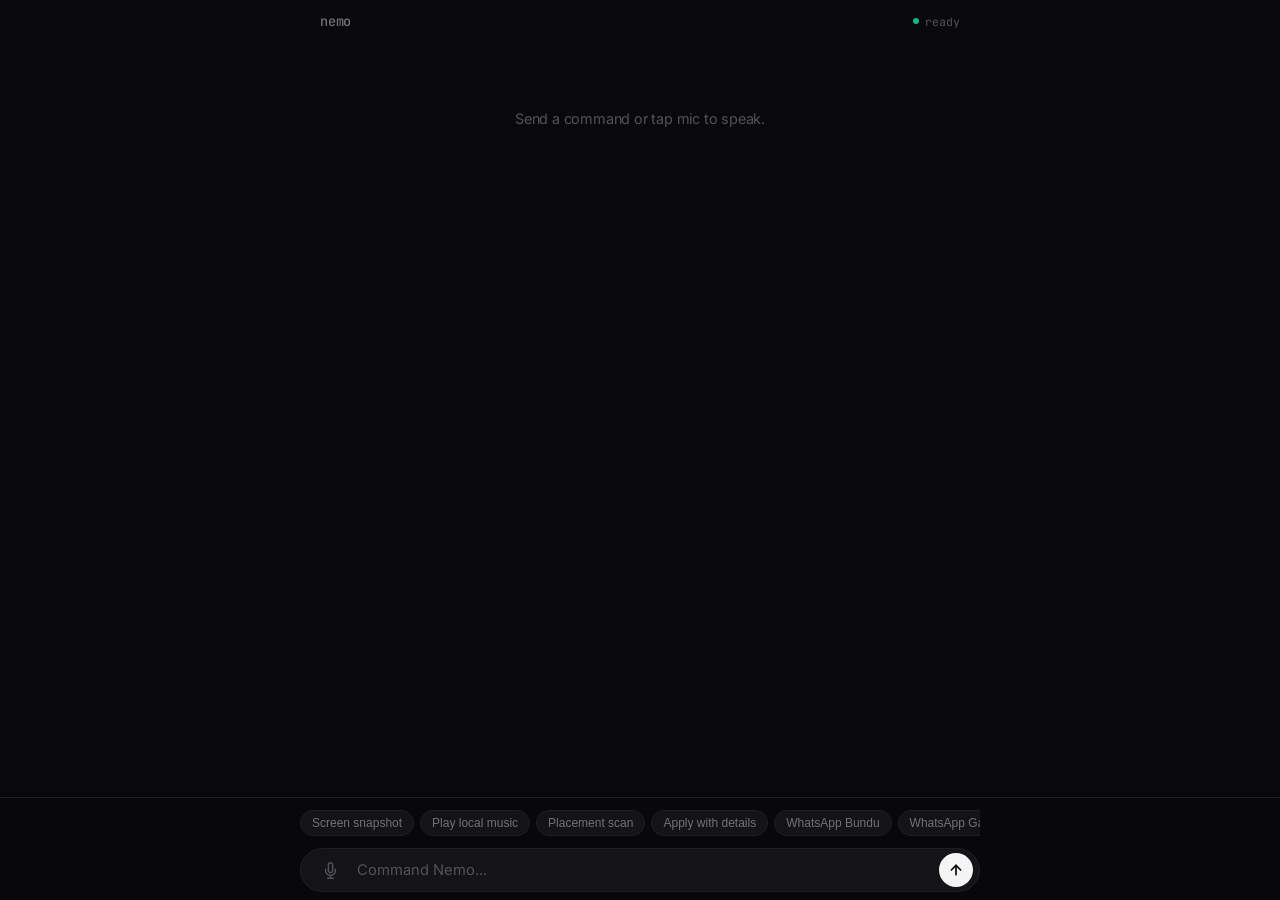
==== dist_mobile/index.html @ ace6cbc8 "feat(remote): deploy mobile portal to Netlify with PWA support" ====
<!DOCTYPE html>
<html lang="en">
<head>
  <meta charset="UTF-8">
  <meta name="viewport" content="width=device-width, initial-scale=1.0, maximum-scale=1.0, user-scalable=no, viewport-fit=cover">
  <title>Nemo Remote</title>
  <meta name="description" content="Nemo Mobile Remote Controller">
  <meta name="theme-color" content="#09090b">
  <meta name="apple-mobile-web-app-capable" content="yes">
  <meta name="apple-mobile-web-app-status-bar-style" content="black-translucent">
  <meta name="apple-mobile-web-app-title" content="Nemo">
  <link rel="icon" type="image/svg+xml" href="data:image/svg+xml,%3Csvg xmlns='http://www.w3.org/2000/svg' viewBox='0 0 100 100'%3E%3Ccircle cx='50' cy='50' r='50' fill='%2309090b'/%3E%3Ccircle cx='50' cy='50' r='18' fill='%2338bdf8'/%3E%3Ccircle cx='50' cy='50' r='34' fill='none' stroke='%2338bdf8' stroke-width='4' opacity='0.4'/%3E%3C/svg%3E">
  <link rel="apple-touch-icon" href="data:image/svg+xml,%3Csvg xmlns='http://www.w3.org/2000/svg' viewBox='0 0 100 100'%3E%3Ccircle cx='50' cy='50' r='50' fill='%2309090b'/%3E%3Ccircle cx='50' cy='50' r='18' fill='%2338bdf8'/%3E%3Ccircle cx='50' cy='50' r='34' fill='none' stroke='%2338bdf8' stroke-width='4' opacity='0.4'/%3E%3C/svg%3E">
  <link rel="manifest" href="manifest.json">
  <link rel="preconnect" href="https://fonts.googleapis.com">
  <link rel="preconnect" href="https://fonts.gstatic.com" crossorigin>
  <link href="https://fonts.googleapis.com/css2?family=Inter:wght@400;500;600&family=JetBrains+Mono:wght@400;500&display=swap" rel="stylesheet">
  <style>
    :root {
      --bg: #09090b;
      --card-bg: #111114;
      --card-hover: #15151a;
      --border: #1f1f23;
      --border-focus: #3f3f46;
      --text: #f4f4f5;
      --text-muted: #71717a;
      --text-dim: #52525b;
      --accent: #38bdf8;
      --success: #10b981;
      --danger: #ef4444;
      --warning: #f59e0b;
      --radius: 12px;
    }

    * {
      box-sizing: border-box;
      margin: 0;
      padding: 0;
      -webkit-tap-highlight-color: transparent;
    }

    body {
      font-family: 'Inter', -apple-system, BlinkMacSystemFont, sans-serif;
      background: var(--bg);
      color: var(--text);
      min-height: 100vh;
      min-height: -webkit-fill-available;
      display: flex;
      flex-direction: column;
      overflow-x: hidden;
      -webkit-font-smoothing: antialiased;
    }

    /* Minimal status line instead of heavy topbar */
    .status-bar {
      padding: calc(env(safe-area-inset-top, 16px) + 12px) 20px 8px 20px;
      display: flex;
      align-items: center;
      justify-content: space-between;
      max-width: 680px;
      margin: 0 auto;
      width: 100%;
    }

    .brand-mark {
      font-family: 'JetBrains Mono', monospace;
      font-size: 0.85rem;
      font-weight: 500;
      letter-spacing: -0.2px;
      color: var(--text-muted);
      display: flex;
      align-items: center;
      gap: 8px;
    }

    .status-indicator {
      display: flex;
      align-items: center;
      gap: 6px;
      font-size: 0.72rem;
      font-family: 'JetBrains Mono', monospace;
      color: var(--text-dim);
    }

    .status-dot {
      width: 6px;
      height: 6px;
      border-radius: 50%;
      background: var(--success);
      transition: background 0.2s ease;
    }

    .status-dot.working {
      background: var(--accent);
      animation: pulse 1.5s infinite;
    }

    @keyframes pulse {
      0%, 100% { opacity: 1; transform: scale(1); }
      50% { opacity: 0.4; transform: scale(0.85); }
    }

    /* Main conversation container */
    main {
      flex: 1;
      padding: 12px 16px 140px 16px;
      max-width: 680px;
      margin: 0 auto;
      width: 100%;
      display: flex;
      flex-direction: column;
      gap: 16px;
    }

    .empty-state {
      text-align: center;
      margin: auto 0;
      padding: 60px 20px;
      color: var(--text-dim);
      font-size: 0.9rem;
      font-weight: 400;
      letter-spacing: -0.2px;
    }

    .task-feed {
      display: flex;
      flex-direction: column;
      gap: 14px;
    }

    .card {
      background: var(--card-bg);
      border: 1px solid var(--border);
      border-radius: var(--radius);
      padding: 14px 16px;
      display: flex;
      flex-direction: column;
      gap: 10px;
      transition: border-color 0.15s ease;
    }

    .card.running {
      border-color: rgba(56, 189, 248, 0.4);
    }

    .card-top {
      display: flex;
      justify-content: space-between;
      align-items: baseline;
      gap: 12px;
    }

    .prompt-text {
      font-size: 0.92rem;
      font-weight: 500;
      color: var(--text);
      line-height: 1.4;
      letter-spacing: -0.2px;
    }

    .time-badge {
      font-family: 'JetBrains Mono', monospace;
      font-size: 0.7rem;
      color: var(--text-dim);
      white-space: nowrap;
    }

    .result-box {
      font-size: 0.86rem;
      line-height: 1.55;
      color: #d4d4d8;
      background: #000000;
      border: 1px solid #18181b;
      border-radius: 8px;
      padding: 12px 14px;
      white-space: pre-wrap;
      word-break: break-word;
      position: relative;
    }

    .result-box.running {
      color: var(--accent);
      background: rgba(56, 189, 248, 0.04);
      border-color: rgba(56, 189, 248, 0.15);
      font-size: 0.82rem;
      display: flex;
      align-items: center;
      gap: 8px;
    }

    .result-box.pending {
      color: var(--warning);
      background: rgba(245, 158, 11, 0.04);
      border-color: rgba(245, 158, 11, 0.15);
      font-size: 0.82rem;
    }

    .result-box.failed {
      color: var(--danger);
      background: rgba(239, 68, 68, 0.04);
      border-color: rgba(239, 68, 68, 0.15);
      font-size: 0.82rem;
    }

    .copy-btn {
      position: absolute;
      top: 8px;
      right: 8px;
      background: #18181b;
      border: 1px solid #27272a;
      color: var(--text-dim);
      border-radius: 6px;
      padding: 4px 8px;
      font-size: 0.68rem;
      font-family: 'JetBrains Mono', monospace;
      cursor: pointer;
      opacity: 0.6;
      transition: all 0.15s ease;
      z-index: 5;
    }

    .copy-btn:hover, .copy-btn:active {
      opacity: 1;
      color: var(--text);
      background: #27272a;
    }

    /* Screen snapshot preview card */
    .snapshot-wrap {
      position: relative;
      border-radius: 8px;
      overflow: hidden;
      cursor: pointer;
      margin-bottom: 8px;
      border: 1px solid var(--border);
      background: #000000;
    }

    .snapshot-preview {
      width: 100%;
      height: auto;
      max-height: 280px;
      object-fit: cover;
      display: block;
      transition: transform 0.2s ease;
    }

    .snapshot-wrap:hover .snapshot-preview {
      transform: scale(1.01);
    }

    .snapshot-overlay {
      position: absolute;
      bottom: 0;
      left: 0;
      right: 0;
      padding: 6px 10px;
      font-size: 0.7rem;
      font-family: 'JetBrains Mono', monospace;
      color: #e4e4e7;
      background: linear-gradient(180deg, transparent 0%, rgba(0,0,0,0.85) 100%);
    }

    /* Lightbox Modal */
    .lightbox-modal {
      position: fixed;
      top: 0;
      left: 0;
      right: 0;
      bottom: 0;
      background: rgba(0, 0, 0, 0.95);
      z-index: 9999;
      display: none;
      align-items: center;
      justify-content: center;
      padding: 16px;
      cursor: zoom-out;
    }

    .lightbox-modal.active {
      display: flex;
    }

    .lightbox-img {
      max-width: 100%;
      max-height: 90vh;
      object-fit: contain;
      border-radius: 8px;
      box-shadow: 0 10px 40px rgba(0, 0, 0, 0.9);
    }

    .lightbox-close {
      position: absolute;
      top: 20px;
      right: 20px;
      background: #18181b;
      border: 1px solid #27272a;
      color: #fff;
      border-radius: 50%;
      width: 36px;
      height: 36px;
      display: flex;
      align-items: center;
      justify-content: center;
      cursor: pointer;
      font-size: 1rem;
    }

    /* Fixed bottom container */
    .bottom-area {
      position: fixed;
      bottom: 0;
      left: 0;
      right: 0;
      padding: 10px 16px calc(env(safe-area-inset-bottom, 16px) + 8px) 16px;
      background: rgba(9, 9, 11, 0.85);
      backdrop-filter: blur(20px);
      -webkit-backdrop-filter: blur(20px);
      border-top: 1px solid var(--border);
      z-index: 100;
      display: flex;
      flex-direction: column;
      align-items: center;
      gap: 10px;
    }

    .chips-bar {
      max-width: 680px;
      width: 100%;
      display: flex;
      gap: 6px;
      overflow-x: auto;
      scrollbar-width: none;
      -webkit-overflow-scrolling: touch;
      padding: 2px 0;
    }

    .chips-bar::-webkit-scrollbar {
      display: none;
    }

    .chip {
      background: #141417;
      border: 1px solid var(--border);
      color: var(--text-muted);
      padding: 5px 11px;
      border-radius: 20px;
      font-size: 0.75rem;
      font-weight: 500;
      cursor: pointer;
      white-space: nowrap;
      transition: all 0.15s ease;
    }

    .chip:hover, .chip:active {
      background: #1e1e24;
      border-color: var(--border-focus);
      color: var(--text);
    }

    .input-pill {
      max-width: 680px;
      width: 100%;
      display: flex;
      align-items: center;
      gap: 6px;
      background: #141417;
      border: 1px solid var(--border);
      border-radius: 28px;
      padding: 4px 6px 4px 12px;
      transition: border-color 0.15s ease;
    }

    .input-pill:focus-within {
      border-color: var(--border-focus);
    }

    .main-input {
      flex: 1;
      background: transparent;
      border: none;
      outline: none;
      color: var(--text);
      font-size: 0.92rem;
      font-family: inherit;
      padding: 8px 4px;
    }

    .main-input::placeholder {
      color: var(--text-dim);
    }

    .btn-icon {
      background: transparent;
      border: none;
      width: 34px;
      height: 34px;
      border-radius: 50%;
      display: flex;
      align-items: center;
      justify-content: center;
      cursor: pointer;
      color: var(--text-dim);
      transition: all 0.15s ease;
    }

    .btn-icon:hover, .btn-icon:active {
      color: var(--text);
      background: rgba(255, 255, 255, 0.06);
    }

    .btn-mic.recording {
      color: var(--danger);
      background: rgba(239, 68, 68, 0.12);
      animation: pulse 1s infinite;
    }

    .btn-send {
      background: var(--text);
      color: var(--bg);
    }

    .btn-send:hover, .btn-send:active {
      background: #ffffff;
      color: #000000;
    }
  </style>
</head>
<body>

  <!-- Minimal status header -->
  <div class="status-bar">
    <div class="brand-mark">
      <span>nemo</span>
    </div>
    <div class="status-indicator">
      <span class="status-dot" id="statusDot"></span>
      <span id="statusLabel">ready</span>
    </div>
  </div>

  <!-- Messages stream -->
  <main>
    <div id="taskFeed" class="task-feed">
      <div class="empty-state">Send a command or tap mic to speak.</div>
    </div>
  </main>

  <!-- Fullscreen Lightbox Modal -->
  <div id="lightbox" class="lightbox-modal" onclick="closeLightbox()">
    <button class="lightbox-close" onclick="closeLightbox()">✕</button>
    <img id="lightboxImg" class="lightbox-img" src="" alt="Screen Snapshot" />
  </div>

  <!-- Bottom action pill -->
  <div class="bottom-area">
    <div class="chips-bar">
      <button class="chip" onclick="sendPrompt('send me a snapshot of the screen')">Screen snapshot</button>
      <button class="chip" onclick="sendPrompt('play some music from my music folder')">Play local music</button>
      <button class="chip" onclick="sendPrompt('can you check recent posts in my placement group and tell me if i need to apply to some')">Placement scan</button>
      <button class="chip" onclick="sendPrompt('go apply to those with my details and later inform me once it is done')">Apply with details</button>
      <button class="chip" onclick="sendPrompt('open WhatsApp and check Bund\'s chat')">WhatsApp Bundu</button>
      <button class="chip" onclick="sendPrompt('can you open goutams chat in whatsapp')">WhatsApp Gautam</button>
      <button class="chip" onclick="sendPrompt('what are you doing right now')">Status</button>
    </div>

    <div class="input-pill">
      <button class="btn-icon btn-mic" id="micBtn" onclick="toggleMic()" title="Voice Dictation">
        <svg width="17" height="17" viewBox="0 0 24 24" fill="none" stroke="currentColor" stroke-width="2" stroke-linecap="round" stroke-linejoin="round">
          <path d="M12 1a3 3 0 0 0-3 3v8a3 3 0 0 0 6 0V4a3 3 0 0 0-3-3z"></path>
          <path d="M19 10v2a7 7 0 0 1-14 0v-2"></path>
          <line x1="12" y1="19" x2="12" y2="23"></line>
          <line x1="8" y1="23" x2="16" y2="23"></line>
        </svg>
      </button>

      <input type="text" class="main-input" id="promptInput" placeholder="Command Nemo..." onkeypress="if(event.key === 'Enter') submitPrompt()">

      <button class="btn-icon btn-send" id="sendBtn" onclick="submitPrompt()" title="Send">
        <svg width="16" height="16" viewBox="0 0 24 24" fill="none" stroke="currentColor" stroke-width="2.5" stroke-linecap="round" stroke-linejoin="round">
          <line x1="12" y1="19" x2="12" y2="5"></line>
          <polyline points="5 12 12 5 19 12"></polyline>
        </svg>
      </button>
    </div>
  </div>

  <script>
    const SUPABASE_URL = "https://jdrcwujxrtxcyahigbmi.supabase.co";
    const SUPABASE_KEY = "eyJhbGciOiJIUzI1NiIsInR5cCI6IkpXVCJ9.eyJpc3MiOiJzdXBhYmFzZSIsInJlZiI6ImpkcmN3dWp4cnR4Y3lhaGlnYm1pIiwicm9sZSI6ImFub24iLCJpYXQiOjE3ODUyNjIxODAsImV4cCI6MjEwMDgzODE4MH0.siuTaRqaXE0zeZtGj-C3CcVfqa_kpSqcVYVaed6Ttss";

    const headers = {
      "apikey": SUPABASE_KEY,
      "Authorization": "Bearer " + SUPABASE_KEY,
      "Content-Type": "application/json",
      "Prefer": "return=representation"
    };

    let recognition = null;
    let isRecording = false;

    if ('webkitSpeechRecognition' in window || 'SpeechRecognition' in window) {
      const SpeechRec = window.SpeechRecognition || window.webkitSpeechRecognition;
      recognition = new SpeechRec();
      recognition.continuous = false;
      recognition.interimResults = true;
      recognition.lang = 'en-US';

      recognition.onstart = () => {
        isRecording = true;
        document.getElementById('micBtn').classList.add('recording');
      };

      recognition.onresult = (e) => {
        const transcript = Array.from(e.results).map(r => r[0].transcript).join('');
        document.getElementById('promptInput').value = transcript;
      };

      recognition.onerror = () => {
        isRecording = false;
        document.getElementById('micBtn').classList.remove('recording');
      };

      recognition.onend = () => {
        isRecording = false;
        document.getElementById('micBtn').classList.remove('recording');
      };
    }

    function toggleMic() {
      if (!recognition) {
        alert("Microphone dictation is not supported on this browser.");
        return;
      }
      if (isRecording) {
        recognition.stop();
      } else {
        document.getElementById('promptInput').value = '';
        recognition.start();
      }
    }

    function openLightbox(src) {
      const modal = document.getElementById('lightbox');
      const img = document.getElementById('lightboxImg');
      img.src = src;
      modal.classList.add('active');
    }

    function closeLightbox() {
      const modal = document.getElementById('lightbox');
      modal.classList.remove('active');
    }

    async function sendPrompt(text) {
      if (!text || !text.trim()) return;
      const prompt = text.trim();
      document.getElementById('promptInput').value = '';

      updateStatusUI('working', 'sending...');

      try {
        const res = await fetch(`${SUPABASE_URL}/rest/v1/nemo_remote_tasks`, {
          method: 'POST',
          headers: headers,
          body: JSON.stringify({
            prompt: prompt,
            status: 'pending',
            device: /iPhone|iPad|Android/i.test(navigator.userAgent) ? 'phone' : 'mobile'
          })
        });
        if (res.ok) {
          loadTasks();
        }
      } catch (err) {
        console.error("Submit error:", err);
      }
    }

    function submitPrompt() {
      const val = document.getElementById('promptInput').value;
      sendPrompt(val);
    }

    function copyResult(btn, text) {
      navigator.clipboard.writeText(text);
      const original = btn.innerText;
      btn.innerText = "copied";
      setTimeout(() => { btn.innerText = original; }, 1500);
    }

    async function loadTasks() {
      try {
        const res = await fetch(`${SUPABASE_URL}/rest/v1/nemo_remote_tasks?select=*&order=created_at.desc&limit=15`, {
          headers: {
            "apikey": SUPABASE_KEY,
            "Authorization": "Bearer " + SUPABASE_KEY
          }
        });
        if (!res.ok) return;
        const tasks = await res.json();
        renderTasks(tasks);
      } catch (err) {
        console.debug("Poll error:", err);
      }
    }

    function updateStatusUI(state, text) {
      const dot = document.getElementById('statusDot');
      const label = document.getElementById('statusLabel');
      if (state === 'working') {
        dot.className = 'status-dot working';
        label.innerText = text || 'executing';
      } else {
        dot.className = 'status-dot';
        label.innerText = text || 'ready';
      }
    }

    function renderTasks(tasks) {
      const feed = document.getElementById('taskFeed');
      if (!tasks || tasks.length === 0) {
        feed.innerHTML = '<div class="empty-state">Send a command or tap mic to speak.</div>';
        updateStatusUI('ready', 'ready');
        return;
      }

      const hasActive = tasks.some(t => t.status === 'running' || t.status === 'pending');
      if (hasActive) {
        updateStatusUI('working', 'pc executing');
      } else {
        updateStatusUI('ready', 'connected');
      }

      feed.innerHTML = tasks.map(t => {
        const timeStr = new Date(t.created_at).toLocaleTimeString([], { hour: '2-digit', minute: '2-digit' });
        const cardClass = `card ${t.status || ''}`;

        let output = '';
        if (t.result) {
          let textPortion = t.result;
          let imageHtml = '';

          // Find embedded image URI (100% resilient against newlines and formatting)
          const dataUriIdx = t.result.indexOf('data:image/');
          if (dataUriIdx !== -1) {
            let endIdx = t.result.indexOf(')', dataUriIdx);
            if (endIdx === -1) endIdx = t.result.length;
            const rawUri = t.result.substring(dataUriIdx, endIdx);
            const cleanDataUri = rawUri.replace(/[\s"'\\]+/g, '');

            textPortion = t.result.replace(/!\[[\s\S]*?\]\([\s\S]*?\)/g, '')
                                  .replace(rawUri, '')
                                  .trim();

            imageHtml = `
              <div class="snapshot-wrap" onclick="openLightbox('${cleanDataUri}')">
                <img src="${cleanDataUri}" class="snapshot-preview" alt="PC Screen Snapshot" loading="lazy" />
                <div class="snapshot-overlay">Tap to enlarge • Live Windows Screen</div>
              </div>
            `;
          }

          const rawEscaped = escapeHtml(textPortion);
          output = `
            <div class="result-box">
              <button class="copy-btn" onclick="copyResult(this, decodeURIComponent('${encodeURIComponent(t.result)}'))">copy</button>
              ${imageHtml}
              ${rawEscaped ? `<div>${rawEscaped}</div>` : ''}
            </div>
          `;
        } else if (t.error) {
          output = `<div class="result-box failed">${escapeHtml(t.error)}</div>`;
        } else if (t.status === 'running') {
          output = `<div class="result-box running"><span>●</span> Running on Windows PC...</div>`;
        } else if (t.status === 'pending') {
          output = `<div class="result-box pending">Queued — waiting for PC listener...</div>`;
        }

        return `
          <div class="${cardClass}">
            <div class="card-top">
              <div class="prompt-text">${escapeHtml(t.prompt)}</div>
              <div class="time-badge">${timeStr}</div>
            </div>
            ${output}
          </div>
        `;
      }).join('');
    }

    function escapeHtml(text) {
      if (!text) return '';
      return text
        .replace(/&/g, "&amp;")
        .replace(/</g, "&lt;")
        .replace(/>/g, "&gt;")
        .replace(/"/g, "&quot;")
        .replace(/'/g, "&#039;");
    }

    // Initialize
    loadTasks();
    setInterval(loadTasks, 2000);
  </script>
</body>
</html>
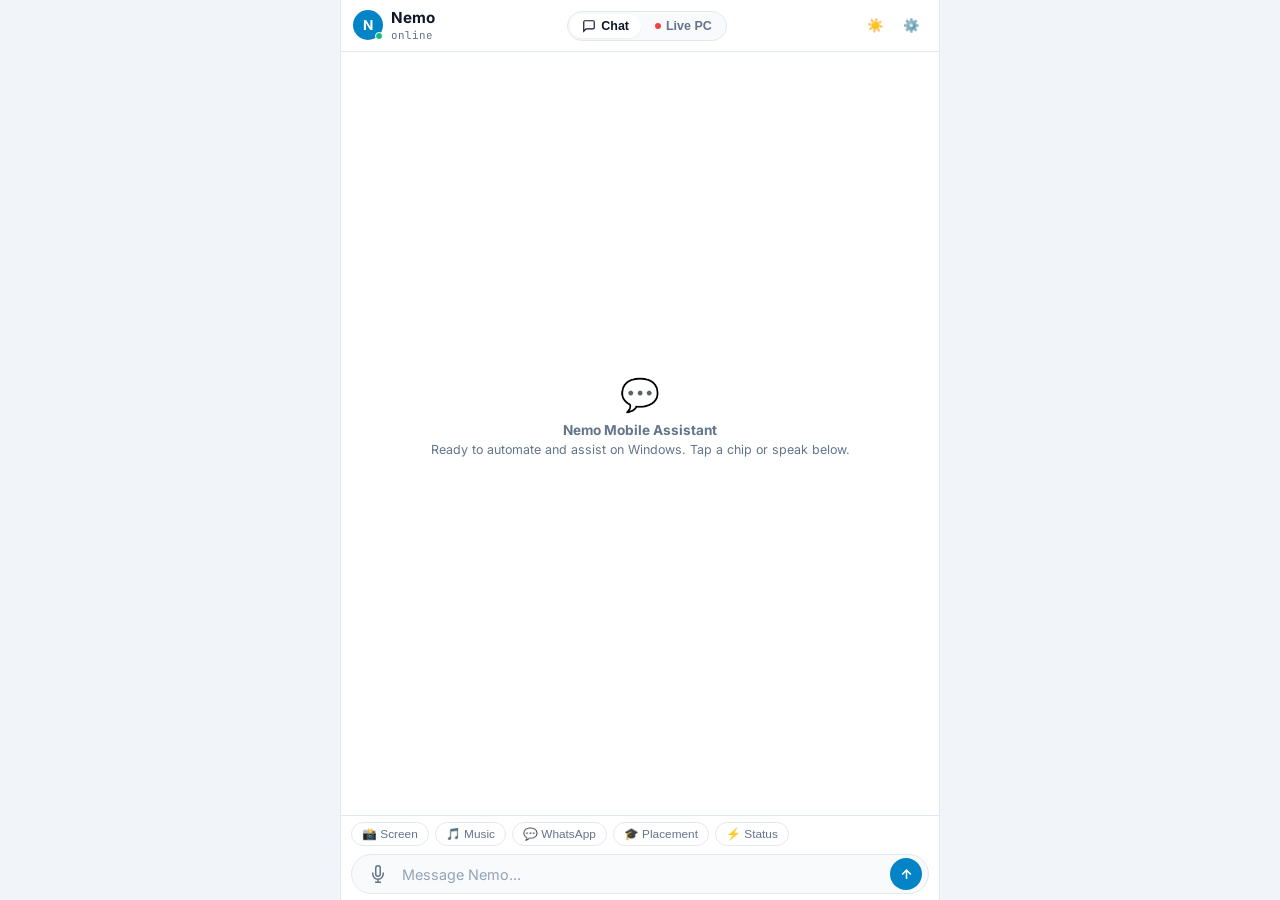
==== commit 2e885a7e: "feat(remote): add realtime 720p screen share (WebRTC & WebSocket), light theme & compact chat app UI" ====
--- a/dist_mobile/index.html
+++ b/dist_mobile/index.html
@@ -1,35 +1,77 @@
 <!DOCTYPE html>
-<html lang="en">
+<html lang="en" data-theme="light">
 <head>
   <meta charset="UTF-8">
   <meta name="viewport" content="width=device-width, initial-scale=1.0, maximum-scale=1.0, user-scalable=no, viewport-fit=cover">
   <title>Nemo Remote</title>
-  <meta name="description" content="Nemo Mobile Remote Controller">
-  <meta name="theme-color" content="#09090b">
+  <meta name="description" content="Nemo Mobile Remote Controller & Realtime Screen Stream">
+  <meta name="theme-color" content="#ffffff">
   <meta name="apple-mobile-web-app-capable" content="yes">
-  <meta name="apple-mobile-web-app-status-bar-style" content="black-translucent">
+  <meta name="apple-mobile-web-app-status-bar-style" content="default">
   <meta name="apple-mobile-web-app-title" content="Nemo">
-  <link rel="icon" type="image/svg+xml" href="data:image/svg+xml,%3Csvg xmlns='http://www.w3.org/2000/svg' viewBox='0 0 100 100'%3E%3Ccircle cx='50' cy='50' r='50' fill='%2309090b'/%3E%3Ccircle cx='50' cy='50' r='18' fill='%2338bdf8'/%3E%3Ccircle cx='50' cy='50' r='34' fill='none' stroke='%2338bdf8' stroke-width='4' opacity='0.4'/%3E%3C/svg%3E">
-  <link rel="apple-touch-icon" href="data:image/svg+xml,%3Csvg xmlns='http://www.w3.org/2000/svg' viewBox='0 0 100 100'%3E%3Ccircle cx='50' cy='50' r='50' fill='%2309090b'/%3E%3Ccircle cx='50' cy='50' r='18' fill='%2338bdf8'/%3E%3Ccircle cx='50' cy='50' r='34' fill='none' stroke='%2338bdf8' stroke-width='4' opacity='0.4'/%3E%3C/svg%3E">
+  <link rel="icon" type="image/svg+xml" href="data:image/svg+xml,%3Csvg xmlns='http://www.w3.org/2000/svg' viewBox='0 0 100 100'%3E%3Ccircle cx='50' cy='50' r='50' fill='%230284c7'/%3E%3Ccircle cx='50' cy='50' r='20' fill='%23ffffff'/%3E%3C/svg%3E">
+  <link rel="apple-touch-icon" href="data:image/svg+xml,%3Csvg xmlns='http://www.w3.org/2000/svg' viewBox='0 0 100 100'%3E%3Ccircle cx='50' cy='50' r='50' fill='%230284c7'/%3E%3Ccircle cx='50' cy='50' r='20' fill='%23ffffff'/%3E%3C/svg%3E">
   <link rel="manifest" href="manifest.json">
   <link rel="preconnect" href="https://fonts.googleapis.com">
   <link rel="preconnect" href="https://fonts.gstatic.com" crossorigin>
-  <link href="https://fonts.googleapis.com/css2?family=Inter:wght@400;500;600&family=JetBrains+Mono:wght@400;500&display=swap" rel="stylesheet">
+  <link href="https://fonts.googleapis.com/css2?family=Inter:wght@400;500;600;700&family=JetBrains+Mono:wght@400;500;600&display=swap" rel="stylesheet">
   <style>
+    /* Light Theme (Default) */
     :root {
-      --bg: #09090b;
-      --card-bg: #111114;
-      --card-hover: #15151a;
-      --border: #1f1f23;
-      --border-focus: #3f3f46;
-      --text: #f4f4f5;
-      --text-muted: #71717a;
-      --text-dim: #52525b;
-      --accent: #38bdf8;
+      --bg-page: #f1f5f9;
+      --bg-app: #ffffff;
+      --bg-header: rgba(255, 255, 255, 0.94);
+      --bg-card: #ffffff;
+      --bg-bubble-user: #0284c7;
+      --text-bubble-user: #ffffff;
+      --bg-bubble-ai: #ffffff;
+      --text-bubble-ai: #0f172a;
+      --border: #e2e8f0;
+      --border-focus: #0284c7;
+      --text-main: #0f172a;
+      --text-muted: #64748b;
+      --text-dim: #94a3b8;
+      --accent: #0284c7;
+      --accent-soft: #e0f2fe;
+      --accent-hover: #0369a1;
       --success: #10b981;
       --danger: #ef4444;
       --warning: #f59e0b;
-      --radius: 12px;
+      --shadow-sm: 0 1px 2px rgba(0, 0, 0, 0.05);
+      --shadow-md: 0 4px 6px -1px rgba(0, 0, 0, 0.07);
+      --bottom-bar-bg: rgba(255, 255, 255, 0.94);
+      --input-bg: #f8fafc;
+      --chip-bg: #ffffff;
+      --chip-border: #e2e8f0;
+    }
+
+    /* Dark Theme */
+    [data-theme="dark"] {
+      --bg-page: #09090b;
+      --bg-app: #111114;
+      --bg-header: rgba(17, 17, 20, 0.92);
+      --bg-card: #18181b;
+      --bg-bubble-user: #0284c7;
+      --text-bubble-user: #ffffff;
+      --bg-bubble-ai: #18181b;
+      --text-bubble-ai: #f4f4f5;
+      --border: #27272a;
+      --border-focus: #38bdf8;
+      --text-main: #f4f4f5;
+      --text-muted: #a1a1aa;
+      --text-dim: #71717a;
+      --accent: #38bdf8;
+      --accent-soft: rgba(56, 189, 248, 0.12);
+      --accent-hover: #0284c7;
+      --success: #10b981;
+      --danger: #ef4444;
+      --warning: #f59e0b;
+      --shadow-sm: 0 1px 2px rgba(0, 0, 0, 0.2);
+      --shadow-md: 0 4px 6px -1px rgba(0, 0, 0, 0.3);
+      --bottom-bar-bg: rgba(17, 17, 20, 0.92);
+      --input-bg: #18181b;
+      --chip-bg: #18181b;
+      --chip-border: #27272a;
     }
 
     * {
@@ -39,226 +81,648 @@
       -webkit-tap-highlight-color: transparent;
     }
 
-    body {
-      font-family: 'Inter', -apple-system, BlinkMacSystemFont, sans-serif;
-      background: var(--bg);
-      color: var(--text);
-      min-height: 100vh;
-      min-height: -webkit-fill-available;
+    html, body {
+      height: 100%;
+      background-color: var(--bg-page);
+      color: var(--text-main);
+      font-family: 'Inter', -apple-system, BlinkMacSystemFont, 'Segoe UI', Roboto, sans-serif;
+      overflow: hidden;
+      -webkit-font-smoothing: antialiased;
+    }
+
+    /* App Shell Container */
+    #appContainer {
       display: flex;
       flex-direction: column;
-      overflow-x: hidden;
-      -webkit-font-smoothing: antialiased;
-    }
-
-    /* Minimal status line instead of heavy topbar */
-    .status-bar {
-      padding: calc(env(safe-area-inset-top, 16px) + 12px) 20px 8px 20px;
+      height: 100%;
+      max-width: 600px;
+      margin: 0 auto;
+      background: var(--bg-app);
+      position: relative;
+      border-left: 1px solid var(--border);
+      border-right: 1px solid var(--border);
+    }
+
+    @media (max-width: 640px) {
+      #appContainer {
+        border-left: none;
+        border-right: none;
+      }
+    }
+
+    /* Standard Compact Topbar */
+    header {
+      flex-shrink: 0;
+      height: 52px;
+      padding: 0 12px;
+      padding-top: env(safe-area-inset-top, 0px);
+      background: var(--bg-header);
+      backdrop-filter: blur(12px);
+      -webkit-backdrop-filter: blur(12px);
+      border-bottom: 1px solid var(--border);
       display: flex;
       align-items: center;
       justify-content: space-between;
-      max-width: 680px;
-      margin: 0 auto;
-      width: 100%;
-    }
-
-    .brand-mark {
+      z-index: 50;
+    }
+
+    .brand-section {
+      display: flex;
+      align-items: center;
+      gap: 8px;
+    }
+
+    .avatar-badge {
+      width: 30px;
+      height: 30px;
+      border-radius: 50%;
+      background: var(--accent);
+      color: #fff;
+      display: flex;
+      align-items: center;
+      justify-content: center;
+      font-weight: 700;
+      font-size: 0.85rem;
+      letter-spacing: -0.5px;
+      position: relative;
+    }
+
+    .status-badge-dot {
+      position: absolute;
+      bottom: 0px;
+      right: 0px;
+      width: 8px;
+      height: 8px;
+      border-radius: 50%;
+      background: var(--success);
+      border: 1.5px solid #fff;
+    }
+
+    .status-badge-dot.pulse {
+      animation: statusPulse 1.6s infinite;
+    }
+
+    @keyframes statusPulse {
+      0%, 100% { transform: scale(1); opacity: 1; }
+      50% { transform: scale(1.3); opacity: 0.6; }
+    }
+
+    .brand-title {
+      font-size: 0.95rem;
+      font-weight: 700;
+      color: var(--text-main);
+      line-height: 1.2;
+    }
+
+    .brand-sub {
+      font-size: 0.68rem;
+      color: var(--text-muted);
       font-family: 'JetBrains Mono', monospace;
-      font-size: 0.85rem;
-      font-weight: 500;
-      letter-spacing: -0.2px;
+    }
+
+    /* Center Mode Switcher Tabs */
+    .mode-switcher {
+      display: flex;
+      background: var(--input-bg);
+      border: 1px solid var(--border);
+      border-radius: 20px;
+      padding: 2px;
+      gap: 2px;
+    }
+
+    .mode-tab {
+      padding: 5px 12px;
+      border-radius: 16px;
+      font-size: 0.78rem;
+      font-weight: 600;
       color: var(--text-muted);
-      display: flex;
-      align-items: center;
-      gap: 8px;
-    }
-
-    .status-indicator {
-      display: flex;
-      align-items: center;
-      gap: 6px;
-      font-size: 0.72rem;
-      font-family: 'JetBrains Mono', monospace;
-      color: var(--text-dim);
-    }
-
-    .status-dot {
+      cursor: pointer;
+      border: none;
+      background: transparent;
+      transition: all 0.15s ease;
+      display: flex;
+      align-items: center;
+      gap: 5px;
+    }
+
+    .mode-tab.active {
+      background: var(--bg-card);
+      color: var(--text-main);
+      box-shadow: var(--shadow-sm);
+    }
+
+    .live-dot-mini {
       width: 6px;
       height: 6px;
       border-radius: 50%;
-      background: var(--success);
-      transition: background 0.2s ease;
-    }
-
-    .status-dot.working {
-      background: var(--accent);
-      animation: pulse 1.5s infinite;
-    }
-
-    @keyframes pulse {
-      0%, 100% { opacity: 1; transform: scale(1); }
-      50% { opacity: 0.4; transform: scale(0.85); }
-    }
-
-    /* Main conversation container */
-    main {
+      background: var(--danger);
+      animation: statusPulse 1.2s infinite;
+    }
+
+    /* Right Header Actions */
+    .header-actions {
+      display: flex;
+      align-items: center;
+      gap: 4px;
+    }
+
+    .btn-header {
+      width: 32px;
+      height: 32px;
+      border-radius: 50%;
+      background: transparent;
+      border: none;
+      color: var(--text-muted);
+      cursor: pointer;
+      display: flex;
+      align-items: center;
+      justify-content: center;
+      transition: all 0.15s;
+    }
+
+    .btn-header:hover {
+      background: var(--input-bg);
+      color: var(--text-main);
+    }
+
+    /* Content Area: Chat Mode vs Stream Mode */
+    .view-panel {
       flex: 1;
-      padding: 12px 16px 140px 16px;
-      max-width: 680px;
-      margin: 0 auto;
-      width: 100%;
-      display: flex;
+      display: none;
       flex-direction: column;
-      gap: 16px;
-    }
-
-    .empty-state {
+      overflow: hidden;
+      position: relative;
+    }
+
+    .view-panel.active {
+      display: flex;
+    }
+
+    /* Chat View */
+    #chatPanel {
+      height: calc(100% - 52px);
+    }
+
+    .messages-scroll {
+      flex: 1;
+      overflow-y: auto;
+      padding: 10px 12px 130px 12px;
+      display: flex;
+      flex-direction: column;
+      gap: 10px;
+      scroll-behavior: smooth;
+    }
+
+    .empty-chat {
       text-align: center;
       margin: auto 0;
-      padding: 60px 20px;
+      padding: 40px 16px;
+      color: var(--text-muted);
+      font-size: 0.85rem;
+    }
+
+    .empty-chat-icon {
+      font-size: 2rem;
+      margin-bottom: 8px;
+    }
+
+    /* Message Bubbles (Standard Chat App Layout) */
+    .msg-row {
+      display: flex;
+      flex-direction: column;
+      width: 100%;
+      animation: fadeInMsg 0.2s ease-out;
+    }
+
+    @keyframes fadeInMsg {
+      from { opacity: 0; transform: translateY(6px); }
+      to { opacity: 1; transform: translateY(0); }
+    }
+
+    /* User Message Bubble */
+    .msg-row.user {
+      align-items: flex-end;
+    }
+
+    .msg-row.user .bubble {
+      background: var(--bg-bubble-user);
+      color: var(--text-bubble-user);
+      border-radius: 18px 18px 4px 18px;
+      padding: 9px 14px;
+      max-width: 84%;
+      font-size: 0.9rem;
+      line-height: 1.4;
+      box-shadow: var(--shadow-sm);
+      word-break: break-word;
+    }
+
+    .msg-row.user .msg-meta {
+      font-size: 0.68rem;
       color: var(--text-dim);
-      font-size: 0.9rem;
-      font-weight: 400;
-      letter-spacing: -0.2px;
-    }
-
-    .task-feed {
-      display: flex;
-      flex-direction: column;
-      gap: 14px;
-    }
-
-    .card {
-      background: var(--card-bg);
+      margin-top: 3px;
+      margin-right: 4px;
+      font-family: 'JetBrains Mono', monospace;
+    }
+
+    /* Assistant (Nemo) Message Bubble */
+    .msg-row.assistant {
+      align-items: flex-start;
+    }
+
+    .msg-row.assistant .bubble {
+      background: var(--bg-bubble-ai);
+      color: var(--text-bubble-ai);
       border: 1px solid var(--border);
-      border-radius: var(--radius);
-      padding: 14px 16px;
-      display: flex;
-      flex-direction: column;
-      gap: 10px;
-      transition: border-color 0.15s ease;
-    }
-
-    .card.running {
-      border-color: rgba(56, 189, 248, 0.4);
-    }
-
-    .card-top {
-      display: flex;
-      justify-content: space-between;
-      align-items: baseline;
-      gap: 12px;
-    }
-
-    .prompt-text {
-      font-size: 0.92rem;
-      font-weight: 500;
-      color: var(--text);
-      line-height: 1.4;
-      letter-spacing: -0.2px;
-    }
-
-    .time-badge {
-      font-family: 'JetBrains Mono', monospace;
-      font-size: 0.7rem;
-      color: var(--text-dim);
-      white-space: nowrap;
-    }
-
-    .result-box {
-      font-size: 0.86rem;
-      line-height: 1.55;
-      color: #d4d4d8;
-      background: #000000;
-      border: 1px solid #18181b;
-      border-radius: 8px;
-      padding: 12px 14px;
-      white-space: pre-wrap;
+      border-radius: 18px 18px 18px 4px;
+      padding: 10px 13px;
+      max-width: 90%;
+      font-size: 0.88rem;
+      line-height: 1.5;
+      box-shadow: var(--shadow-sm);
       word-break: break-word;
       position: relative;
     }
 
-    .result-box.running {
+    .msg-row.assistant .msg-meta {
+      font-size: 0.68rem;
+      color: var(--text-dim);
+      margin-top: 3px;
+      margin-left: 4px;
+      display: flex;
+      align-items: center;
+      gap: 6px;
+      font-family: 'JetBrains Mono', monospace;
+    }
+
+    .bubble.pending {
+      color: var(--warning);
+      background: var(--input-bg);
+      border-style: dashed;
+    }
+
+    .bubble.running {
       color: var(--accent);
-      background: rgba(56, 189, 248, 0.04);
-      border-color: rgba(56, 189, 248, 0.15);
-      font-size: 0.82rem;
+      background: var(--accent-soft);
+      border-color: var(--accent);
       display: flex;
       align-items: center;
       gap: 8px;
     }
 
-    .result-box.pending {
-      color: var(--warning);
-      background: rgba(245, 158, 11, 0.04);
-      border-color: rgba(245, 158, 11, 0.15);
-      font-size: 0.82rem;
-    }
-
-    .result-box.failed {
+    .bubble.failed {
       color: var(--danger);
-      background: rgba(239, 68, 68, 0.04);
-      border-color: rgba(239, 68, 68, 0.15);
-      font-size: 0.82rem;
-    }
-
-    .copy-btn {
-      position: absolute;
-      top: 8px;
-      right: 8px;
-      background: #18181b;
-      border: 1px solid #27272a;
-      color: var(--text-dim);
-      border-radius: 6px;
-      padding: 4px 8px;
-      font-size: 0.68rem;
+      background: #fef2f2;
+      border-color: #fecaca;
+    }
+
+    .copy-inline-btn {
+      float: right;
+      margin-left: 8px;
+      margin-bottom: 4px;
+      background: var(--input-bg);
+      border: 1px solid var(--border);
+      border-radius: 4px;
+      padding: 2px 6px;
+      font-size: 0.65rem;
       font-family: 'JetBrains Mono', monospace;
+      color: var(--text-muted);
       cursor: pointer;
-      opacity: 0.6;
-      transition: all 0.15s ease;
-      z-index: 5;
-    }
-
-    .copy-btn:hover, .copy-btn:active {
-      opacity: 1;
-      color: var(--text);
-      background: #27272a;
-    }
-
-    /* Screen snapshot preview card */
-    .snapshot-wrap {
+    }
+
+    .copy-inline-btn:hover {
+      color: var(--text-main);
+      background: var(--border);
+    }
+
+    /* Snapshot preview inside chat bubble */
+    .chat-snapshot-wrap {
+      margin: 6px 0;
+      border-radius: 10px;
+      overflow: hidden;
+      border: 1px solid var(--border);
+      background: #000;
+      cursor: pointer;
       position: relative;
-      border-radius: 8px;
-      overflow: hidden;
-      cursor: pointer;
-      margin-bottom: 8px;
-      border: 1px solid var(--border);
-      background: #000000;
-    }
-
-    .snapshot-preview {
+    }
+
+    .chat-snapshot-img {
       width: 100%;
       height: auto;
-      max-height: 280px;
+      max-height: 240px;
       object-fit: cover;
       display: block;
-      transition: transform 0.2s ease;
-    }
-
-    .snapshot-wrap:hover .snapshot-preview {
-      transform: scale(1.01);
-    }
-
-    .snapshot-overlay {
+    }
+
+    .chat-snapshot-tag {
       position: absolute;
       bottom: 0;
       left: 0;
       right: 0;
-      padding: 6px 10px;
+      padding: 4px 8px;
+      font-size: 0.68rem;
+      font-family: 'JetBrains Mono', monospace;
+      color: #fff;
+      background: rgba(0, 0, 0, 0.65);
+      backdrop-filter: blur(4px);
+    }
+
+    /* Pinned Bottom Area for Chat */
+    .bottom-pinned-bar {
+      position: absolute;
+      bottom: 0;
+      left: 0;
+      right: 0;
+      background: var(--bottom-bar-bg);
+      backdrop-filter: blur(12px);
+      -webkit-backdrop-filter: blur(12px);
+      border-top: 1px solid var(--border);
+      padding: 6px 10px calc(env(safe-area-inset-bottom, 8px) + 6px) 10px;
+      display: flex;
+      flex-direction: column;
+      gap: 6px;
+      z-index: 40;
+    }
+
+    /* Compact horizontal chips */
+    .chips-row {
+      display: flex;
+      gap: 6px;
+      overflow-x: auto;
+      padding-bottom: 2px;
+      scrollbar-width: none;
+    }
+
+    .chips-row::-webkit-scrollbar {
+      display: none;
+    }
+
+    .chip-item {
+      flex-shrink: 0;
+      padding: 4px 10px;
+      border-radius: 14px;
+      background: var(--chip-bg);
+      border: 1px solid var(--chip-border);
+      color: var(--text-muted);
+      font-size: 0.74rem;
+      font-weight: 500;
+      cursor: pointer;
+      white-space: nowrap;
+      display: flex;
+      align-items: center;
+      gap: 4px;
+      transition: all 0.15s ease;
+    }
+
+    .chip-item:hover, .chip-item:active {
+      color: var(--text-main);
+      background: var(--accent-soft);
+      border-color: var(--accent);
+    }
+
+    /* Input pill bar */
+    .input-bar {
+      display: flex;
+      align-items: center;
+      gap: 6px;
+      background: var(--input-bg);
+      border: 1px solid var(--border);
+      border-radius: 24px;
+      padding: 3px 6px 3px 10px;
+      transition: border-color 0.15s;
+    }
+
+    .input-bar:focus-within {
+      border-color: var(--border-focus);
+    }
+
+    .chat-input {
+      flex: 1;
+      border: none;
+      background: transparent;
+      outline: none;
+      color: var(--text-main);
+      font-size: 0.9rem;
+      padding: 6px 2px;
+      font-family: inherit;
+    }
+
+    .chat-input::placeholder {
+      color: var(--text-dim);
+    }
+
+    .btn-circle {
+      width: 32px;
+      height: 32px;
+      border-radius: 50%;
+      border: none;
+      cursor: pointer;
+      display: flex;
+      align-items: center;
+      justify-content: center;
+      transition: all 0.15s;
+    }
+
+    .btn-mic {
+      background: transparent;
+      color: var(--text-muted);
+    }
+
+    .btn-mic:hover {
+      color: var(--text-main);
+    }
+
+    .btn-mic.recording {
+      color: #fff;
+      background: var(--danger);
+      animation: statusPulse 1s infinite;
+    }
+
+    .btn-send {
+      background: var(--accent);
+      color: #fff;
+    }
+
+    .btn-send:hover {
+      background: var(--accent-hover);
+    }
+
+    /* ====================================================
+       PC LIVE SCREEN STREAM PANEL (WebRTC & WebSocket)
+       ==================================================== */
+    #streamPanel {
+      height: calc(100% - 52px);
+      background: #000000;
+      color: #fff;
+      display: none;
+      flex-direction: column;
+      position: relative;
+    }
+
+    #streamPanel.active {
+      display: flex;
+    }
+
+    /* Stream Top HUD bar */
+    .stream-hud {
+      padding: 8px 12px;
+      background: rgba(0, 0, 0, 0.85);
+      border-bottom: 1px solid #1f2937;
+      display: flex;
+      align-items: center;
+      justify-content: space-between;
+      font-family: 'JetBrains Mono', monospace;
+      font-size: 0.74rem;
+      z-index: 20;
+    }
+
+    .hud-left {
+      display: flex;
+      align-items: center;
+      gap: 8px;
+    }
+
+    .live-tag {
+      background: #ef4444;
+      color: #fff;
+      font-weight: 700;
+      padding: 2px 6px;
+      border-radius: 4px;
+      display: flex;
+      align-items: center;
+      gap: 4px;
+      font-size: 0.68rem;
+    }
+
+    .live-indicator {
+      width: 6px;
+      height: 6px;
+      border-radius: 50%;
+      background: #fff;
+      animation: statusPulse 1.2s infinite;
+    }
+
+    .hud-stats {
+      color: #9ca3af;
       font-size: 0.7rem;
+    }
+
+    .hud-right {
+      display: flex;
+      align-items: center;
+      gap: 6px;
+    }
+
+    .stream-source-select {
+      background: #1f2937;
+      color: #e5e7eb;
+      border: 1px solid #374151;
+      border-radius: 6px;
+      font-size: 0.72rem;
+      font-family: inherit;
+      padding: 3px 6px;
+      outline: none;
+    }
+
+    /* Stream Viewport Container */
+    .stream-viewport {
+      flex: 1;
+      width: 100%;
+      position: relative;
+      display: flex;
+      align-items: center;
+      justify-content: center;
+      background: #050507;
+      overflow: hidden;
+    }
+
+    #remoteVideo {
+      width: 100%;
+      height: 100%;
+      object-fit: contain;
+      display: none;
+    }
+
+    #streamCanvas {
+      width: 100%;
+      height: 100%;
+      object-fit: contain;
+      display: none;
+    }
+
+    /* Offline / Waiting Overlay */
+    .stream-placeholder {
+      display: flex;
+      flex-direction: column;
+      align-items: center;
+      justify-content: center;
+      gap: 12px;
+      padding: 20px;
+      text-align: center;
+      color: #9ca3af;
+    }
+
+    .stream-placeholder h4 {
+      color: #f3f4f6;
+      font-size: 1rem;
+      font-weight: 600;
+    }
+
+    .stream-placeholder p {
+      font-size: 0.8rem;
+      max-width: 300px;
+      line-height: 1.4;
+      color: #6b7280;
+    }
+
+    .btn-stream-action {
+      background: #0284c7;
+      color: #fff;
+      border: none;
+      border-radius: 6px;
+      padding: 8px 16px;
+      font-size: 0.82rem;
+      font-weight: 600;
+      cursor: pointer;
+      display: flex;
+      align-items: center;
+      gap: 6px;
+    }
+
+    /* Stream Floating Quick Command Bar */
+    .stream-command-bar {
+      background: rgba(15, 23, 42, 0.95);
+      backdrop-filter: blur(8px);
+      border-top: 1px solid #1e293b;
+      padding: 8px 10px calc(env(safe-area-inset-bottom, 8px) + 6px) 10px;
+      display: flex;
+      flex-direction: column;
+      gap: 6px;
+      z-index: 30;
+    }
+
+    .stream-controls-row {
+      display: flex;
+      align-items: center;
+      justify-content: space-between;
+      gap: 8px;
+    }
+
+    .stream-tool-btn {
+      background: #1e293b;
+      border: 1px solid #334155;
+      color: #e2e8f0;
+      padding: 4px 10px;
+      border-radius: 6px;
+      font-size: 0.72rem;
       font-family: 'JetBrains Mono', monospace;
-      color: #e4e4e7;
-      background: linear-gradient(180deg, transparent 0%, rgba(0,0,0,0.85) 100%);
+      cursor: pointer;
+      display: flex;
+      align-items: center;
+      gap: 4px;
+    }
+
+    .stream-tool-btn:hover {
+      background: #334155;
     }
 
     /* Lightbox Modal */
@@ -274,7 +738,6 @@
       align-items: center;
       justify-content: center;
       padding: 16px;
-      cursor: zoom-out;
     }
 
     .lightbox-modal.active {
@@ -286,271 +749,572 @@
       max-height: 90vh;
       object-fit: contain;
       border-radius: 8px;
-      box-shadow: 0 10px 40px rgba(0, 0, 0, 0.9);
     }
 
     .lightbox-close {
       position: absolute;
       top: 20px;
       right: 20px;
-      background: #18181b;
-      border: 1px solid #27272a;
+      background: #1f2937;
+      border: 1px solid #374151;
       color: #fff;
       border-radius: 50%;
       width: 36px;
       height: 36px;
+      cursor: pointer;
       display: flex;
       align-items: center;
       justify-content: center;
-      cursor: pointer;
       font-size: 1rem;
     }
 
-    /* Fixed bottom container */
-    .bottom-area {
+    /* Settings Modal */
+    .settings-modal {
       position: fixed;
-      bottom: 0;
+      top: 0;
       left: 0;
       right: 0;
-      padding: 10px 16px calc(env(safe-area-inset-bottom, 16px) + 8px) 16px;
-      background: rgba(9, 9, 11, 0.85);
-      backdrop-filter: blur(20px);
-      -webkit-backdrop-filter: blur(20px);
-      border-top: 1px solid var(--border);
-      z-index: 100;
+      bottom: 0;
+      background: rgba(0, 0, 0, 0.5);
+      backdrop-filter: blur(4px);
+      z-index: 9000;
+      display: none;
+      align-items: center;
+      justify-content: center;
+      padding: 20px;
+    }
+
+    .settings-modal.active {
+      display: flex;
+    }
+
+    .settings-card {
+      background: var(--bg-card);
+      border: 1px solid var(--border);
+      border-radius: 12px;
+      padding: 20px;
+      max-width: 360px;
+      width: 100%;
+      box-shadow: var(--shadow-md);
       display: flex;
       flex-direction: column;
-      align-items: center;
-      gap: 10px;
-    }
-
-    .chips-bar {
-      max-width: 680px;
-      width: 100%;
-      display: flex;
-      gap: 6px;
-      overflow-x: auto;
-      scrollbar-width: none;
-      -webkit-overflow-scrolling: touch;
-      padding: 2px 0;
-    }
-
-    .chips-bar::-webkit-scrollbar {
-      display: none;
-    }
-
-    .chip {
-      background: #141417;
+      gap: 14px;
+    }
+
+    .settings-title {
+      font-size: 1rem;
+      font-weight: 700;
+      display: flex;
+      justify-content: space-between;
+      align-items: center;
+    }
+
+    .settings-field {
+      display: flex;
+      flex-direction: column;
+      gap: 4px;
+    }
+
+    .settings-label {
+      font-size: 0.78rem;
+      color: var(--text-muted);
+      font-weight: 600;
+    }
+
+    .settings-input {
+      padding: 8px 10px;
+      border-radius: 6px;
       border: 1px solid var(--border);
-      color: var(--text-muted);
-      padding: 5px 11px;
-      border-radius: 20px;
-      font-size: 0.75rem;
-      font-weight: 500;
-      cursor: pointer;
-      white-space: nowrap;
-      transition: all 0.15s ease;
-    }
-
-    .chip:hover, .chip:active {
-      background: #1e1e24;
-      border-color: var(--border-focus);
-      color: var(--text);
-    }
-
-    .input-pill {
-      max-width: 680px;
-      width: 100%;
-      display: flex;
-      align-items: center;
-      gap: 6px;
-      background: #141417;
-      border: 1px solid var(--border);
-      border-radius: 28px;
-      padding: 4px 6px 4px 12px;
-      transition: border-color 0.15s ease;
-    }
-
-    .input-pill:focus-within {
-      border-color: var(--border-focus);
-    }
-
-    .main-input {
-      flex: 1;
-      background: transparent;
-      border: none;
+      background: var(--input-bg);
+      color: var(--text-main);
+      font-size: 0.85rem;
       outline: none;
-      color: var(--text);
-      font-size: 0.92rem;
-      font-family: inherit;
-      padding: 8px 4px;
-    }
-
-    .main-input::placeholder {
-      color: var(--text-dim);
-    }
-
-    .btn-icon {
-      background: transparent;
-      border: none;
-      width: 34px;
-      height: 34px;
-      border-radius: 50%;
-      display: flex;
-      align-items: center;
-      justify-content: center;
-      cursor: pointer;
-      color: var(--text-dim);
-      transition: all 0.15s ease;
-    }
-
-    .btn-icon:hover, .btn-icon:active {
-      color: var(--text);
-      background: rgba(255, 255, 255, 0.06);
-    }
-
-    .btn-mic.recording {
-      color: var(--danger);
-      background: rgba(239, 68, 68, 0.12);
-      animation: pulse 1s infinite;
-    }
-
-    .btn-send {
-      background: var(--text);
-      color: var(--bg);
-    }
-
-    .btn-send:hover, .btn-send:active {
-      background: #ffffff;
-      color: #000000;
+      font-family: 'JetBrains Mono', monospace;
     }
   </style>
 </head>
 <body>
 
-  <!-- Minimal status header -->
-  <div class="status-bar">
-    <div class="brand-mark">
-      <span>nemo</span>
+  <div id="appContainer">
+
+    <!-- Compact Standard Header -->
+    <header>
+      <div class="brand-section">
+        <div class="avatar-badge">
+          N
+          <span class="status-badge-dot pulse" id="headerStatusDot"></span>
+        </div>
+        <div>
+          <div class="brand-title">Nemo</div>
+          <div class="brand-sub" id="headerSubText">online</div>
+        </div>
+      </div>
+
+      <!-- Mode Switcher Tabs -->
+      <div class="mode-switcher">
+        <button class="mode-tab active" id="tabChat" onclick="switchView('chat')">
+          <svg width="14" height="14" viewBox="0 0 24 24" fill="none" stroke="currentColor" stroke-width="2">
+            <path d="M21 15a2 2 0 0 1-2 2H7l-4 4V5a2 2 0 0 1 2-2h14a2 2 0 0 1 2 2z"></path>
+          </svg>
+          Chat
+        </button>
+        <button class="mode-tab" id="tabStream" onclick="switchView('stream')">
+          <span class="live-dot-mini"></span>
+          Live PC
+        </button>
+      </div>
+
+      <!-- Header Action Controls -->
+      <div class="header-actions">
+        <button class="btn-header" onclick="toggleTheme()" title="Toggle Theme" id="themeToggleBtn">
+          ☀️
+        </button>
+        <button class="btn-header" onclick="openSettings()" title="Settings">
+          ⚙️
+        </button>
+      </div>
+    </header>
+
+    <!-- ==================== VIEW 1: CHAT PANEL ==================== -->
+    <div id="chatPanel" class="view-panel active">
+      <div class="messages-scroll" id="chatFeed">
+        <div class="empty-chat" id="emptyChatNotice">
+          <div class="empty-chat-icon">💬</div>
+          <div><b>Nemo Mobile Assistant</b></div>
+          <div style="font-size: 0.78rem; margin-top: 4px;">Ready to automate and assist on Windows. Tap a chip or speak below.</div>
+        </div>
+      </div>
+
+      <!-- Pinned Chat Input and Chips -->
+      <div class="bottom-pinned-bar">
+        <div class="chips-row">
+          <button class="chip-item" onclick="sendPrompt('send me a snapshot of the screen')">📸 Screen</button>
+          <button class="chip-item" onclick="sendPrompt('play some music from my music folder')">🎵 Music</button>
+          <button class="chip-item" onclick="sendPrompt('open WhatsApp and check Bund\'s chat')">💬 WhatsApp</button>
+          <button class="chip-item" onclick="sendPrompt('can you check recent posts in my placement group and tell me if i need to apply to some')">🎓 Placement</button>
+          <button class="chip-item" onclick="sendPrompt('what are you doing right now')">⚡ Status</button>
+        </div>
+
+        <div class="input-bar">
+          <button class="btn-circle btn-mic" id="micBtn" onclick="toggleMic()" title="Voice Dictation">
+            <svg width="18" height="18" viewBox="0 0 24 24" fill="none" stroke="currentColor" stroke-width="2">
+              <path d="M12 1a3 3 0 0 0-3 3v8a3 3 0 0 0 6 0V4a3 3 0 0 0-3-3z"></path>
+              <path d="M19 10v2a7 7 0 0 1-14 0v-2"></path>
+              <line x1="12" y1="19" x2="12" y2="23"></line>
+              <line x1="8" y1="23" x2="16" y2="23"></line>
+            </svg>
+          </button>
+          <input type="text" class="chat-input" id="promptInput" placeholder="Message Nemo..." onkeypress="if(event.key === 'Enter') submitPrompt()">
+          <button class="btn-circle btn-send" id="sendBtn" onclick="submitPrompt()" title="Send">
+            <svg width="15" height="15" viewBox="0 0 24 24" fill="none" stroke="currentColor" stroke-width="2.5">
+              <line x1="12" y1="19" x2="12" y2="5"></line>
+              <polyline points="5 12 12 5 19 12"></polyline>
+            </svg>
+          </button>
+        </div>
+      </div>
     </div>
-    <div class="status-indicator">
-      <span class="status-dot" id="statusDot"></span>
-      <span id="statusLabel">ready</span>
+
+    <!-- ==================== VIEW 2: REALTIME STREAM PANEL ==================== -->
+    <div id="streamPanel" class="view-panel">
+      <!-- HUD Stats -->
+      <div class="stream-hud">
+        <div class="hud-left">
+          <div class="live-tag">
+            <span class="live-indicator"></span>
+            LIVE
+          </div>
+          <span class="hud-stats" id="hudStats">720p • -- FPS</span>
+        </div>
+        <div class="hud-right">
+          <select class="stream-source-select" id="streamSourceSelect" onchange="changeStreamSource(this.value)">
+            <option value="webrtc">Google Meet (WebRTC)</option>
+            <option value="websocket">WebSocket (LAN)</option>
+            <option value="cloud">Cloud (Supabase)</option>
+          </select>
+        </div>
+      </div>
+
+      <!-- Video / Canvas Viewport -->
+      <div class="stream-viewport" id="viewportWrap">
+        <!-- WebRTC Video Element -->
+        <video id="remoteVideo" autoplay playsinline muted></video>
+        <!-- Canvas for WebSocket / Cloud Frame Streaming -->
+        <canvas id="streamCanvas"></canvas>
+
+        <!-- Placeholder when disconnected -->
+        <div class="stream-placeholder" id="streamPlaceholder">
+          <svg width="44" height="44" viewBox="0 0 24 24" fill="none" stroke="#6b7280" stroke-width="1.5">
+            <rect x="2" y="3" width="20" height="14" rx="2" ry="2"></rect>
+            <line x1="8" y1="21" x2="16" y2="21"></line>
+            <line x1="12" y1="17" x2="12" y2="21"></line>
+          </svg>
+          <h4 id="streamNoticeTitle">Connecting to PC Screen...</h4>
+          <p id="streamNoticeBody">Waiting for laptop screen presenter or local WebSocket streamer.</p>
+          <button class="btn-stream-action" onclick="retryStreamConnection()">
+            <svg width="14" height="14" viewBox="0 0 24 24" fill="none" stroke="currentColor" stroke-width="2">
+              <polyline points="23 4 23 10 17 10"></polyline>
+              <path d="M20.49 15a9 9 0 1 1-2.12-9.36L23 10"></path>
+            </svg>
+            Reconnect Now
+          </button>
+        </div>
+      </div>
+
+      <!-- Quick Command Bar while viewing stream -->
+      <div class="stream-command-bar">
+        <div class="stream-controls-row">
+          <button class="stream-tool-btn" onclick="captureInstantSnapshot()">📸 Snapshot</button>
+          <button class="stream-tool-btn" onclick="toggleStreamFullscreen()">⛶ Fullscreen</button>
+          <button class="stream-tool-btn" onclick="openSettings()">⚙️ Stream IP</button>
+        </div>
+        <div class="input-bar" style="background: #1e293b; border-color: #334155;">
+          <input type="text" class="chat-input" id="streamQuickInput" placeholder="Command PC while watching screen..." onkeypress="if(event.key === 'Enter') submitStreamQuickCommand()" style="color: #f8fafc;">
+          <button class="btn-circle btn-send" onclick="submitStreamQuickCommand()">
+            <svg width="14" height="14" viewBox="0 0 24 24" fill="none" stroke="currentColor" stroke-width="2.5">
+              <line x1="12" y1="19" x2="12" y2="5"></line>
+              <polyline points="5 12 12 5 19 12"></polyline>
+            </svg>
+          </button>
+        </div>
+      </div>
     </div>
+
   </div>
 
-  <!-- Messages stream -->
-  <main>
-    <div id="taskFeed" class="task-feed">
-      <div class="empty-state">Send a command or tap mic to speak.</div>
-    </div>
-  </main>
-
-  <!-- Fullscreen Lightbox Modal -->
-  <div id="lightbox" class="lightbox-modal" onclick="closeLightbox()">
-    <button class="lightbox-close" onclick="closeLightbox()">✕</button>
-    <img id="lightboxImg" class="lightbox-img" src="" alt="Screen Snapshot" />
-  </div>
-
-  <!-- Bottom action pill -->
-  <div class="bottom-area">
-    <div class="chips-bar">
-      <button class="chip" onclick="sendPrompt('send me a snapshot of the screen')">Screen snapshot</button>
-      <button class="chip" onclick="sendPrompt('play some music from my music folder')">Play local music</button>
-      <button class="chip" onclick="sendPrompt('can you check recent posts in my placement group and tell me if i need to apply to some')">Placement scan</button>
-      <button class="chip" onclick="sendPrompt('go apply to those with my details and later inform me once it is done')">Apply with details</button>
-      <button class="chip" onclick="sendPrompt('open WhatsApp and check Bund\'s chat')">WhatsApp Bundu</button>
-      <button class="chip" onclick="sendPrompt('can you open goutams chat in whatsapp')">WhatsApp Gautam</button>
-      <button class="chip" onclick="sendPrompt('what are you doing right now')">Status</button>
-    </div>
-
-    <div class="input-pill">
-      <button class="btn-icon btn-mic" id="micBtn" onclick="toggleMic()" title="Voice Dictation">
-        <svg width="17" height="17" viewBox="0 0 24 24" fill="none" stroke="currentColor" stroke-width="2" stroke-linecap="round" stroke-linejoin="round">
-          <path d="M12 1a3 3 0 0 0-3 3v8a3 3 0 0 0 6 0V4a3 3 0 0 0-3-3z"></path>
-          <path d="M19 10v2a7 7 0 0 1-14 0v-2"></path>
-          <line x1="12" y1="19" x2="12" y2="23"></line>
-          <line x1="8" y1="23" x2="16" y2="23"></line>
-        </svg>
-      </button>
-
-      <input type="text" class="main-input" id="promptInput" placeholder="Command Nemo..." onkeypress="if(event.key === 'Enter') submitPrompt()">
-
-      <button class="btn-icon btn-send" id="sendBtn" onclick="submitPrompt()" title="Send">
-        <svg width="16" height="16" viewBox="0 0 24 24" fill="none" stroke="currentColor" stroke-width="2.5" stroke-linecap="round" stroke-linejoin="round">
-          <line x1="12" y1="19" x2="12" y2="5"></line>
-          <polyline points="5 12 12 5 19 12"></polyline>
-        </svg>
+  <!-- Settings Modal -->
+  <div class="settings-modal" id="settingsModal" onclick="if(event.target === this) closeSettings()">
+    <div class="settings-card">
+      <div class="settings-title">
+        <span>Connection Settings</span>
+        <button class="btn-header" onclick="closeSettings()">✕</button>
+      </div>
+      <div class="settings-field">
+        <label class="settings-label">PC LAN IP or WebSocket URL</label>
+        <input type="text" class="settings-input" id="cfgWsUrl" placeholder="192.168.1.100 or ws://192.168.1.100:8765/stream">
+        <span style="font-size: 0.7rem; color: var(--text-dim); margin-top: 2px;">Used for direct WebSocket streaming on same Wi-Fi.</span>
+      </div>
+      <div class="settings-field">
+        <label class="settings-label">WebRTC Session ID</label>
+        <input type="text" class="settings-input" id="cfgSessionId" value="nemo-main">
+      </div>
+      <button class="btn-stream-action" onclick="saveSettings()" style="justify-content: center; margin-top: 6px;">
+        Save & Connect
       </button>
     </div>
   </div>
 
+  <!-- Lightbox Modal -->
+  <div id="lightbox" class="lightbox-modal" onclick="closeLightbox()">
+    <button class="lightbox-close" onclick="closeLightbox()">✕</button>
+    <img id="lightboxImg" class="lightbox-img" src="" alt="Screen Preview">
+  </div>
+
   <script>
+    // Supabase Configuration
     const SUPABASE_URL = "https://jdrcwujxrtxcyahigbmi.supabase.co";
     const SUPABASE_KEY = "eyJhbGciOiJIUzI1NiIsInR5cCI6IkpXVCJ9.eyJpc3MiOiJzdXBhYmFzZSIsInJlZiI6ImpkcmN3dWp4cnR4Y3lhaGlnYm1pIiwicm9sZSI6ImFub24iLCJpYXQiOjE3ODUyNjIxODAsImV4cCI6MjEwMDgzODE4MH0.siuTaRqaXE0zeZtGj-C3CcVfqa_kpSqcVYVaed6Ttss";
-
-    const headers = {
+    const HEADERS = {
       "apikey": SUPABASE_KEY,
       "Authorization": "Bearer " + SUPABASE_KEY,
       "Content-Type": "application/json",
       "Prefer": "return=representation"
     };
 
-    let recognition = null;
-    let isRecording = false;
-
-    if ('webkitSpeechRecognition' in window || 'SpeechRecognition' in window) {
-      const SpeechRec = window.SpeechRecognition || window.webkitSpeechRecognition;
-      recognition = new SpeechRec();
-      recognition.continuous = false;
-      recognition.interimResults = true;
-      recognition.lang = 'en-US';
-
-      recognition.onstart = () => {
-        isRecording = true;
-        document.getElementById('micBtn').classList.add('recording');
+    // State
+    let currentTheme = localStorage.getItem('nemo_theme') || 'light';
+    let currentView = 'chat';
+    let currentStreamSource = localStorage.getItem('nemo_stream_source') || 'webrtc';
+    let wsUrl = localStorage.getItem('nemo_ws_url') || 'ws://' + window.location.hostname + ':8765/stream';
+    let sessionId = localStorage.getItem('nemo_session_id') || 'nemo-main';
+
+    let knownTasks = [];
+    let peerConnection = null;
+    let webSocket = null;
+    let cloudStreamTimer = null;
+    let signalingTimer = null;
+    let lastSignalingTs = new Date(Date.now() - 10000).toISOString();
+    let frameCount = 0;
+    let fpsCalcInterval = null;
+
+    // Apply Theme
+    function applyTheme(theme) {
+      currentTheme = theme;
+      document.documentElement.setAttribute('data-theme', theme);
+      localStorage.setItem('nemo_theme', theme);
+      const btn = document.getElementById('themeToggleBtn');
+      if (btn) btn.innerText = theme === 'dark' ? '🌙' : '☀️';
+      const meta = document.querySelector('meta[name="theme-color"]');
+      if (meta) meta.content = theme === 'dark' ? '#111114' : '#ffffff';
+    }
+
+    function toggleTheme() {
+      applyTheme(currentTheme === 'dark' ? 'light' : 'dark');
+    }
+
+    // Switch View (Chat vs Stream)
+    function switchView(view) {
+      currentView = view;
+      document.getElementById('tabChat').classList.toggle('active', view === 'chat');
+      document.getElementById('tabStream').classList.toggle('active', view === 'stream');
+
+      document.getElementById('chatPanel').classList.toggle('active', view === 'chat');
+      document.getElementById('streamPanel').classList.toggle('active', view === 'stream');
+
+      if (view === 'stream') {
+        startStream(currentStreamSource);
+      } else {
+        stopStream();
+      }
+    }
+
+    // =========================================================
+    // REALTIME STREAMING ENGINES
+    // =========================================================
+
+    function changeStreamSource(source) {
+      currentStreamSource = source;
+      localStorage.setItem('nemo_stream_source', source);
+      stopStream();
+      startStream(source);
+    }
+
+    function startStream(source) {
+      stopStream();
+      startFpsCounter();
+
+      document.getElementById('streamSourceSelect').value = source;
+      document.getElementById('streamPlaceholder').style.display = 'flex';
+      document.getElementById('remoteVideo').style.display = 'none';
+      document.getElementById('streamCanvas').style.display = 'none';
+
+      if (source === 'webrtc') {
+        startWebRtcStream();
+      } else if (source === 'websocket') {
+        startWebSocketStream();
+      } else if (source === 'cloud') {
+        startCloudStream();
+      }
+    }
+
+    function stopStream() {
+      if (peerConnection) {
+        peerConnection.close();
+        peerConnection = null;
+      }
+      if (webSocket) {
+        webSocket.close();
+        webSocket = null;
+      }
+      if (cloudStreamTimer) {
+        clearInterval(cloudStreamTimer);
+        cloudStreamTimer = null;
+      }
+      if (signalingTimer) {
+        clearInterval(signalingTimer);
+        signalingTimer = null;
+      }
+      if (fpsCalcInterval) {
+        clearInterval(fpsCalcInterval);
+        fpsCalcInterval = null;
+      }
+      document.getElementById('hudStats').innerText = "Disconnected";
+    }
+
+    function startFpsCounter() {
+      frameCount = 0;
+      if (fpsCalcInterval) clearInterval(fpsCalcInterval);
+      fpsCalcInterval = setInterval(() => {
+        const fps = frameCount;
+        frameCount = 0;
+        document.getElementById('hudStats').innerText = `720p • ${fps} FPS`;
+      }, 1000);
+    }
+
+    // Engine 1: Google Meet WebRTC Technology
+    async function startWebRtcStream() {
+      document.getElementById('streamNoticeTitle').innerText = "Connecting via WebRTC (Google Meet Tech)...";
+      document.getElementById('streamNoticeBody').innerText = "Looking for PC presenter broadcast on your laptop.";
+
+      const rtcConfig = {
+        iceServers: [
+          { urls: "stun:stun.l.google.com:19302" },
+          { urls: "stun:stun1.l.google.com:19302" }
+        ]
       };
 
-      recognition.onresult = (e) => {
-        const transcript = Array.from(e.results).map(r => r[0].transcript).join('');
-        document.getElementById('promptInput').value = transcript;
+      peerConnection = new RTCPeerConnection(rtcConfig);
+
+      peerConnection.ontrack = (event) => {
+        const video = document.getElementById('remoteVideo');
+        video.srcObject = event.streams[0];
+        video.style.display = 'block';
+        document.getElementById('streamPlaceholder').style.display = 'none';
+        document.getElementById('hudStats').innerText = "720p 30fps • Connected";
       };
 
-      recognition.onerror = () => {
-        isRecording = false;
-        document.getElementById('micBtn').classList.remove('recording');
+      peerConnection.onicecandidate = (event) => {
+        if (event.candidate) {
+          sendSignal('candidate', event.candidate);
+        }
       };
 
-      recognition.onend = () => {
-        isRecording = false;
-        document.getElementById('micBtn').classList.remove('recording');
+      // Notify PC that phone joined and wants stream
+      await sendSignal('phone_join', { timestamp: Date.now() });
+
+      // Start signaling poll
+      signalingTimer = setInterval(pollWebRtcSignals, 1000);
+    }
+
+    async function sendSignal(type, payload) {
+      try {
+        await fetch(`${SUPABASE_URL}/rest/v1/nemo_stream_signaling`, {
+          method: 'POST',
+          headers: HEADERS,
+          body: JSON.stringify({
+            session_id: sessionId,
+            sender: 'phone',
+            type: type,
+            payload: JSON.stringify(payload)
+          })
+        });
+      } catch (err) {}
+    }
+
+    async function pollWebRtcSignals() {
+      try {
+        const url = `${SUPABASE_URL}/rest/v1/nemo_stream_signaling?session_id=eq.${sessionId}&sender=eq.pc&created_at=gt.${encodeURIComponent(lastSignalingTs)}&order=created_at.asc`;
+        const res = await fetch(url, { headers: HEADERS });
+        if (!res.ok) return;
+        const msgs = await res.json();
+
+        for (const msg of msgs) {
+          lastSignalingTs = msg.created_at;
+          const payload = JSON.parse(msg.payload);
+
+          if (msg.type === 'offer' && peerConnection) {
+            await peerConnection.setRemoteDescription(new RTCSessionDescription(payload));
+            const answer = await peerConnection.createAnswer();
+            await peerConnection.setLocalDescription(answer);
+            await sendSignal('answer', answer);
+          } else if (msg.type === 'candidate' && peerConnection) {
+            await peerConnection.addIceCandidate(new RTCIceCandidate(payload));
+          }
+        }
+      } catch (err) {}
+    }
+
+    // Engine 2: Local High-Speed WebSocket Stream
+    function startWebSocketStream() {
+      document.getElementById('streamNoticeTitle').innerText = "Connecting to WebSocket...";
+      document.getElementById('streamNoticeBody').innerText = `Connecting to ${wsUrl}. Ensure PC is on same Wi-Fi.`;
+
+      let normalizedUrl = wsUrl;
+      if (!normalizedUrl.startsWith('ws://') && !normalizedUrl.startsWith('wss://')) {
+        normalizedUrl = `ws://${normalizedUrl}:8765/stream`;
+      }
+
+      try {
+        webSocket = new WebSocket(normalizedUrl);
+        const canvas = document.getElementById('streamCanvas');
+        const ctx = canvas.getContext('2d');
+
+        webSocket.onopen = () => {
+          document.getElementById('streamPlaceholder').style.display = 'none';
+          canvas.style.display = 'block';
+          document.getElementById('hudStats').innerText = "WebSocket LIVE";
+        };
+
+        webSocket.onmessage = async (event) => {
+          try {
+            const data = JSON.parse(event.data);
+            if (data.type === 'frame' && data.data) {
+              frameCount++;
+              const img = new Image();
+              img.onload = () => {
+                if (canvas.width !== img.width) {
+                  canvas.width = img.width;
+                  canvas.height = img.height;
+                }
+                ctx.drawImage(img, 0, 0);
+              };
+              img.src = "data:image/jpeg;base64," + data.data;
+            }
+          } catch (err) {}
+        };
+
+        webSocket.onerror = () => {
+          document.getElementById('streamNoticeTitle').innerText = "WebSocket Disconnected";
+          document.getElementById('streamNoticeBody').innerText = `Could not reach ${normalizedUrl}. Check LAN IP in Settings.`;
+        };
+      } catch (e) {
+        document.getElementById('streamNoticeTitle').innerText = "WebSocket Error";
+      }
+    }
+
+    // Engine 3: Cloud Live Snapshot Stream
+    function startCloudStream() {
+      document.getElementById('streamNoticeTitle').innerText = "Polling Cloud Snapshots...";
+      document.getElementById('streamNoticeBody').innerText = "Fetching real-time screen captures via Supabase.";
+      const canvas = document.getElementById('streamCanvas');
+      const ctx = canvas.getContext('2d');
+
+      const fetchCloudFrame = async () => {
+        try {
+          const res = await fetch(`${SUPABASE_URL}/rest/v1/nemo_remote_tasks?prompt=ilike.*snapshot*&status=eq.completed&order=updated_at.desc&limit=1`, { headers: HEADERS });
+          if (!res.ok) return;
+          const rows = await res.json();
+          if (rows.length && rows[0].result) {
+            const match = rows[0].result.match(/data:image\/[a-zA-Z]+;base64,([A-Za-z0-9+/=]+)/);
+            if (match && match[0]) {
+              frameCount++;
+              document.getElementById('streamPlaceholder').style.display = 'none';
+              canvas.style.display = 'block';
+              const img = new Image();
+              img.onload = () => {
+                canvas.width = img.width;
+                canvas.height = img.height;
+                ctx.drawImage(img, 0, 0);
+              };
+              img.src = match[0];
+            }
+          }
+        } catch (e) {}
       };
-    }
-
-    function toggleMic() {
-      if (!recognition) {
-        alert("Microphone dictation is not supported on this browser.");
-        return;
-      }
-      if (isRecording) {
-        recognition.stop();
+
+      fetchCloudFrame();
+      cloudStreamTimer = setInterval(fetchCloudFrame, 1500);
+    }
+
+    function retryStreamConnection() {
+      startStream(currentStreamSource);
+    }
+
+    function toggleStreamFullscreen() {
+      const elem = document.getElementById('viewportWrap');
+      if (!document.fullscreenElement) {
+        elem.requestFullscreen().catch(() => {});
       } else {
-        document.getElementById('promptInput').value = '';
-        recognition.start();
-      }
-    }
-
-    function openLightbox(src) {
-      const modal = document.getElementById('lightbox');
-      const img = document.getElementById('lightboxImg');
-      img.src = src;
-      modal.classList.add('active');
-    }
-
-    function closeLightbox() {
-      const modal = document.getElementById('lightbox');
-      modal.classList.remove('active');
-    }
+        document.exitFullscreen().catch(() => {});
+      }
+    }
+
+    function captureInstantSnapshot() {
+      sendPrompt("send me a snapshot of the screen");
+      alert("Snapshot requested from Windows PC. Check Chat tab in ~1 second!");
+    }
+
+    function submitStreamQuickCommand() {
+      const input = document.getElementById('streamQuickInput');
+      if (input.value.trim()) {
+        sendPrompt(input.value.trim());
+        input.value = '';
+      }
+    }
+
+    // =========================================================
+    // CHAT ENGINE & SUPABASE SYNC
+    // =========================================================
 
     async function sendPrompt(text) {
       if (!text || !text.trim()) return;
@@ -562,7 +1326,7 @@
       try {
         const res = await fetch(`${SUPABASE_URL}/rest/v1/nemo_remote_tasks`, {
           method: 'POST',
-          headers: headers,
+          headers: HEADERS,
           body: JSON.stringify({
             prompt: prompt,
             status: 'pending',
@@ -582,66 +1346,49 @@
       sendPrompt(val);
     }
 
-    function copyResult(btn, text) {
-      navigator.clipboard.writeText(text);
-      const original = btn.innerText;
-      btn.innerText = "copied";
-      setTimeout(() => { btn.innerText = original; }, 1500);
-    }
-
     async function loadTasks() {
       try {
-        const res = await fetch(`${SUPABASE_URL}/rest/v1/nemo_remote_tasks?select=*&order=created_at.desc&limit=15`, {
-          headers: {
-            "apikey": SUPABASE_KEY,
-            "Authorization": "Bearer " + SUPABASE_KEY
-          }
+        const res = await fetch(`${SUPABASE_URL}/rest/v1/nemo_remote_tasks?order=created_at.asc&limit=35`, {
+          headers: HEADERS
         });
         if (!res.ok) return;
         const tasks = await res.json();
-        renderTasks(tasks);
-      } catch (err) {
-        console.debug("Poll error:", err);
-      }
-    }
-
-    function updateStatusUI(state, text) {
-      const dot = document.getElementById('statusDot');
-      const label = document.getElementById('statusLabel');
-      if (state === 'working') {
-        dot.className = 'status-dot working';
-        label.innerText = text || 'executing';
-      } else {
-        dot.className = 'status-dot';
-        label.innerText = text || 'ready';
-      }
-    }
-
-    function renderTasks(tasks) {
-      const feed = document.getElementById('taskFeed');
+        renderChat(tasks);
+
+        const hasRunning = tasks.some(t => t.status === 'running' || t.status === 'pending');
+        if (hasRunning) {
+          updateStatusUI('working', 'working on pc...');
+        } else {
+          updateStatusUI('ready', 'online');
+        }
+      } catch (err) {}
+    }
+
+    function renderChat(tasks) {
+      const container = document.getElementById('chatFeed');
       if (!tasks || tasks.length === 0) {
-        feed.innerHTML = '<div class="empty-state">Send a command or tap mic to speak.</div>';
-        updateStatusUI('ready', 'ready');
+        document.getElementById('emptyChatNotice').style.display = 'block';
         return;
       }
-
-      const hasActive = tasks.some(t => t.status === 'running' || t.status === 'pending');
-      if (hasActive) {
-        updateStatusUI('working', 'pc executing');
-      } else {
-        updateStatusUI('ready', 'connected');
-      }
-
-      feed.innerHTML = tasks.map(t => {
+      document.getElementById('emptyChatNotice').style.display = 'none';
+
+      container.innerHTML = tasks.map(t => {
         const timeStr = new Date(t.created_at).toLocaleTimeString([], { hour: '2-digit', minute: '2-digit' });
-        const cardClass = `card ${t.status || ''}`;
-
-        let output = '';
-        if (t.result) {
+
+        // User Prompt Bubble (Aligned Right)
+        const userRow = `
+          <div class="msg-row user">
+            <div class="bubble">${escapeHtml(t.prompt)}</div>
+            <div class="msg-meta">${timeStr}</div>
+          </div>
+        `;
+
+        // Assistant Result Bubble (Aligned Left)
+        let aiBubbleContent = '';
+        if (t.status === 'completed' && t.result) {
           let textPortion = t.result;
           let imageHtml = '';
 
-          // Find embedded image URI (100% resilient against newlines and formatting)
           const dataUriIdx = t.result.indexOf('data:image/');
           if (dataUriIdx !== -1) {
             let endIdx = t.result.indexOf(')', dataUriIdx);
@@ -654,39 +1401,97 @@
                                   .trim();
 
             imageHtml = `
-              <div class="snapshot-wrap" onclick="openLightbox('${cleanDataUri}')">
-                <img src="${cleanDataUri}" class="snapshot-preview" alt="PC Screen Snapshot" loading="lazy" />
-                <div class="snapshot-overlay">Tap to enlarge • Live Windows Screen</div>
+              <div class="chat-snapshot-wrap" onclick="openLightbox('${cleanDataUri}')">
+                <img src="${cleanDataUri}" class="chat-snapshot-img" alt="PC Screen" loading="lazy">
+                <div class="chat-snapshot-tag">Tap to expand • PC Screen</div>
               </div>
             `;
           }
 
           const rawEscaped = escapeHtml(textPortion);
-          output = `
-            <div class="result-box">
-              <button class="copy-btn" onclick="copyResult(this, decodeURIComponent('${encodeURIComponent(t.result)}'))">copy</button>
+          aiBubbleContent = `
+            <div class="bubble">
+              <button class="copy-inline-btn" onclick="copyResult(this, decodeURIComponent('${encodeURIComponent(t.result)}'))">copy</button>
               ${imageHtml}
               ${rawEscaped ? `<div>${rawEscaped}</div>` : ''}
             </div>
+            <div class="msg-meta">
+              <span>Nemo</span> • <span>${timeStr}</span>
+            </div>
+          `;
+        } else if (t.status === 'running') {
+          aiBubbleContent = `
+            <div class="bubble running">
+              <span class="live-dot-mini" style="background: var(--accent);"></span>
+              Executing on Windows PC...
+            </div>
+          `;
+        } else if (t.status === 'pending') {
+          aiBubbleContent = `
+            <div class="bubble pending">Queued — waiting for PC listener...</div>
           `;
         } else if (t.error) {
-          output = `<div class="result-box failed">${escapeHtml(t.error)}</div>`;
-        } else if (t.status === 'running') {
-          output = `<div class="result-box running"><span>●</span> Running on Windows PC...</div>`;
-        } else if (t.status === 'pending') {
-          output = `<div class="result-box pending">Queued — waiting for PC listener...</div>`;
+          aiBubbleContent = `
+            <div class="bubble failed">${escapeHtml(t.error)}</div>
+          `;
         }
 
-        return `
-          <div class="${cardClass}">
-            <div class="card-top">
-              <div class="prompt-text">${escapeHtml(t.prompt)}</div>
-              <div class="time-badge">${timeStr}</div>
-            </div>
-            ${output}
+        const aiRow = aiBubbleContent ? `
+          <div class="msg-row assistant">
+            ${aiBubbleContent}
           </div>
-        `;
+        ` : '';
+
+        return userRow + aiRow;
       }).join('');
+
+      // Auto scroll to bottom
+      container.scrollTop = container.scrollHeight;
+    }
+
+    function updateStatusUI(state, label) {
+      const dot = document.getElementById('headerStatusDot');
+      const text = document.getElementById('headerSubText');
+      if (text) text.innerText = label;
+      if (dot) {
+        dot.style.background = state === 'working' ? 'var(--accent)' : 'var(--success)';
+      }
+    }
+
+    function copyResult(btn, text) {
+      navigator.clipboard.writeText(text);
+      btn.innerText = 'copied!';
+      setTimeout(() => btn.innerText = 'copy', 1500);
+    }
+
+    function openLightbox(src) {
+      document.getElementById('lightboxImg').src = src;
+      document.getElementById('lightbox').classList.add('active');
+    }
+
+    function closeLightbox() {
+      document.getElementById('lightbox').classList.remove('active');
+    }
+
+    function openSettings() {
+      document.getElementById('cfgWsUrl').value = wsUrl;
+      document.getElementById('cfgSessionId').value = sessionId;
+      document.getElementById('settingsModal').classList.add('active');
+    }
+
+    function closeSettings() {
+      document.getElementById('settingsModal').classList.remove('active');
+    }
+
+    function saveSettings() {
+      wsUrl = document.getElementById('cfgWsUrl').value.trim() || wsUrl;
+      sessionId = document.getElementById('cfgSessionId').value.trim() || sessionId;
+      localStorage.setItem('nemo_ws_url', wsUrl);
+      localStorage.setItem('nemo_session_id', sessionId);
+      closeSettings();
+      if (currentView === 'stream') {
+        startStream(currentStreamSource);
+      }
     }
 
     function escapeHtml(text) {
@@ -699,7 +1504,50 @@
         .replace(/'/g, "&#039;");
     }
 
+    // Voice Dictation
+    let recognition = null;
+    let isRecording = false;
+
+    if ('webkitSpeechRecognition' in window || 'SpeechRecognition' in window) {
+      const SpeechRec = window.SpeechRecognition || window.webkitSpeechRecognition;
+      recognition = new SpeechRec();
+      recognition.continuous = false;
+      recognition.interimResults = true;
+      recognition.lang = 'en-US';
+
+      recognition.onstart = () => {
+        isRecording = true;
+        document.getElementById('micBtn').classList.add('recording');
+      };
+      recognition.onresult = (e) => {
+        const transcript = Array.from(e.results).map(r => r[0].transcript).join('');
+        document.getElementById('promptInput').value = transcript;
+      };
+      recognition.onerror = () => {
+        isRecording = false;
+        document.getElementById('micBtn').classList.remove('recording');
+      };
+      recognition.onend = () => {
+        isRecording = false;
+        document.getElementById('micBtn').classList.remove('recording');
+      };
+    }
+
+    function toggleMic() {
+      if (!recognition) {
+        alert("Speech recognition not supported on this browser.");
+        return;
+      }
+      if (isRecording) {
+        recognition.stop();
+      } else {
+        document.getElementById('promptInput').value = '';
+        recognition.start();
+      }
+    }
+
     // Initialize
+    applyTheme(currentTheme);
     loadTasks();
     setInterval(loadTasks, 2000);
   </script>
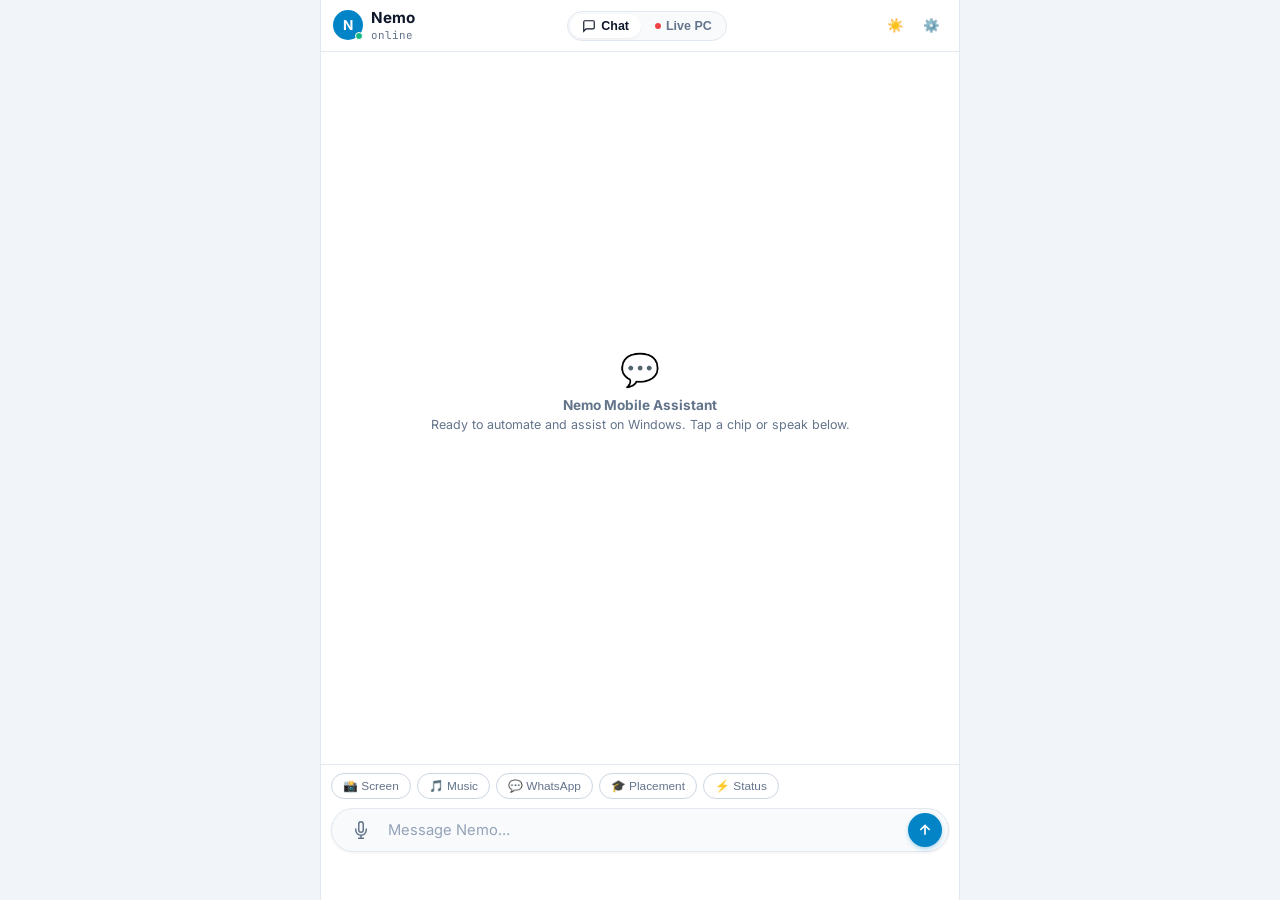
==== commit a85969ce: "fix(remote): resolve apostrophe render crash, lift input bar above Netlify badge, add auto IP discov" ====
--- a/dist_mobile/index.html
+++ b/dist_mobile/index.html
@@ -16,11 +16,25 @@
   <link rel="preconnect" href="https://fonts.gstatic.com" crossorigin>
   <link href="https://fonts.googleapis.com/css2?family=Inter:wght@400;500;600;700&family=JetBrains+Mono:wght@400;500;600&display=swap" rel="stylesheet">
   <style>
+    /* Suppress Netlify Injected Floating Badge */
+    .netlify-badge,
+    [data-netlify-badge],
+    #netlify-badge,
+    div[class*="netlify-badge"],
+    a[href*="netlify.com"] {
+      display: none !important;
+      opacity: 0 !important;
+      pointer-events: none !important;
+      visibility: hidden !important;
+      height: 0 !important;
+      width: 0 !important;
+    }
+
     /* Light Theme (Default) */
     :root {
       --bg-page: #f1f5f9;
       --bg-app: #ffffff;
-      --bg-header: rgba(255, 255, 255, 0.94);
+      --bg-header: rgba(255, 255, 255, 0.95);
       --bg-card: #ffffff;
       --bg-bubble-user: #0284c7;
       --text-bubble-user: #ffffff;
@@ -37,19 +51,19 @@
       --success: #10b981;
       --danger: #ef4444;
       --warning: #f59e0b;
-      --shadow-sm: 0 1px 2px rgba(0, 0, 0, 0.05);
-      --shadow-md: 0 4px 6px -1px rgba(0, 0, 0, 0.07);
-      --bottom-bar-bg: rgba(255, 255, 255, 0.94);
+      --shadow-sm: 0 1px 3px rgba(0, 0, 0, 0.06);
+      --shadow-md: 0 4px 6px -1px rgba(0, 0, 0, 0.08);
+      --bottom-bar-bg: rgba(255, 255, 255, 0.96);
       --input-bg: #f8fafc;
       --chip-bg: #ffffff;
-      --chip-border: #e2e8f0;
+      --chip-border: #cbd5e1;
     }
 
     /* Dark Theme */
     [data-theme="dark"] {
       --bg-page: #09090b;
       --bg-app: #111114;
-      --bg-header: rgba(17, 17, 20, 0.92);
+      --bg-header: rgba(17, 17, 20, 0.94);
       --bg-card: #18181b;
       --bg-bubble-user: #0284c7;
       --text-bubble-user: #ffffff;
@@ -66,9 +80,9 @@
       --success: #10b981;
       --danger: #ef4444;
       --warning: #f59e0b;
-      --shadow-sm: 0 1px 2px rgba(0, 0, 0, 0.2);
-      --shadow-md: 0 4px 6px -1px rgba(0, 0, 0, 0.3);
-      --bottom-bar-bg: rgba(17, 17, 20, 0.92);
+      --shadow-sm: 0 1px 3px rgba(0, 0, 0, 0.25);
+      --shadow-md: 0 4px 6px -1px rgba(0, 0, 0, 0.35);
+      --bottom-bar-bg: rgba(17, 17, 20, 0.95);
       --input-bg: #18181b;
       --chip-bg: #18181b;
       --chip-border: #27272a;
@@ -95,7 +109,7 @@
       display: flex;
       flex-direction: column;
       height: 100%;
-      max-width: 600px;
+      max-width: 640px;
       margin: 0 auto;
       background: var(--bg-app);
       position: relative;
@@ -245,7 +259,7 @@
       color: var(--text-main);
     }
 
-    /* Content Area: Chat Mode vs Stream Mode */
+    /* View Panels */
     .view-panel {
       flex: 1;
       display: none;
@@ -266,7 +280,7 @@
     .messages-scroll {
       flex: 1;
       overflow-y: auto;
-      padding: 10px 12px 130px 12px;
+      padding: 10px 12px 180px 12px; /* Generous bottom padding to clear elevated bar */
       display: flex;
       flex-direction: column;
       gap: 10px;
@@ -286,7 +300,7 @@
       margin-bottom: 8px;
     }
 
-    /* Message Bubbles (Standard Chat App Layout) */
+    /* Message Bubbles */
     .msg-row {
       display: flex;
       flex-direction: column;
@@ -309,7 +323,7 @@
       color: var(--text-bubble-user);
       border-radius: 18px 18px 4px 18px;
       padding: 9px 14px;
-      max-width: 84%;
+      max-width: 85%;
       font-size: 0.9rem;
       line-height: 1.4;
       box-shadow: var(--shadow-sm);
@@ -334,7 +348,7 @@
       color: var(--text-bubble-ai);
       border: 1px solid var(--border);
       border-radius: 18px 18px 18px 4px;
-      padding: 10px 13px;
+      padding: 10px 14px;
       max-width: 90%;
       font-size: 0.88rem;
       line-height: 1.5;
@@ -382,7 +396,7 @@
       background: var(--input-bg);
       border: 1px solid var(--border);
       border-radius: 4px;
-      padding: 2px 6px;
+      padding: 2px 7px;
       font-size: 0.65rem;
       font-family: 'JetBrains Mono', monospace;
       color: var(--text-muted);
@@ -422,11 +436,11 @@
       font-size: 0.68rem;
       font-family: 'JetBrains Mono', monospace;
       color: #fff;
-      background: rgba(0, 0, 0, 0.65);
+      background: rgba(0, 0, 0, 0.7);
       backdrop-filter: blur(4px);
     }
 
-    /* Pinned Bottom Area for Chat */
+    /* Pinned Bottom Area for Chat (Elevated above Netlify badge) */
     .bottom-pinned-bar {
       position: absolute;
       bottom: 0;
@@ -436,10 +450,11 @@
       backdrop-filter: blur(12px);
       -webkit-backdrop-filter: blur(12px);
       border-top: 1px solid var(--border);
-      padding: 6px 10px calc(env(safe-area-inset-bottom, 8px) + 6px) 10px;
+      /* Lifted 48px to cleanly clear Netlify floating badge */
+      padding: 8px 10px calc(env(safe-area-inset-bottom, 8px) + 48px) 10px;
       display: flex;
       flex-direction: column;
-      gap: 6px;
+      gap: 7px;
       z-index: 40;
     }
 
@@ -458,7 +473,7 @@
 
     .chip-item {
       flex-shrink: 0;
-      padding: 4px 10px;
+      padding: 5px 11px;
       border-radius: 14px;
       background: var(--chip-bg);
       border: 1px solid var(--chip-border);
@@ -486,9 +501,12 @@
       gap: 6px;
       background: var(--input-bg);
       border: 1px solid var(--border);
-      border-radius: 24px;
-      padding: 3px 6px 3px 10px;
+      border-radius: 26px;
+      padding: 4px 6px 4px 12px;
+      box-shadow: var(--shadow-sm);
       transition: border-color 0.15s;
+      position: relative;
+      z-index: 50;
     }
 
     .input-bar:focus-within {
@@ -501,8 +519,8 @@
       background: transparent;
       outline: none;
       color: var(--text-main);
-      font-size: 0.9rem;
-      padding: 6px 2px;
+      font-size: 0.92rem;
+      padding: 6px 4px;
       font-family: inherit;
     }
 
@@ -511,8 +529,8 @@
     }
 
     .btn-circle {
-      width: 32px;
-      height: 32px;
+      width: 34px;
+      height: 34px;
       border-radius: 50%;
       border: none;
       cursor: pointer;
@@ -540,6 +558,7 @@
     .btn-send {
       background: var(--accent);
       color: #fff;
+      box-shadow: 0 2px 4px rgba(2, 132, 199, 0.3);
     }
 
     .btn-send:hover {
@@ -547,7 +566,7 @@
     }
 
     /* ====================================================
-       PC LIVE SCREEN STREAM PANEL (WebRTC & WebSocket)
+       PC LIVE SCREEN STREAM PANEL
        ==================================================== */
     #streamPanel {
       height: calc(100% - 52px);
@@ -565,7 +584,7 @@
     /* Stream Top HUD bar */
     .stream-hud {
       padding: 8px 12px;
-      background: rgba(0, 0, 0, 0.85);
+      background: rgba(0, 0, 0, 0.88);
       border-bottom: 1px solid #1f2937;
       display: flex;
       align-items: center;
@@ -582,7 +601,7 @@
     }
 
     .live-tag {
-      background: #ef4444;
+      background: #10b981;
       color: #fff;
       font-weight: 700;
       padding: 2px 6px;
@@ -591,6 +610,10 @@
       align-items: center;
       gap: 4px;
       font-size: 0.68rem;
+    }
+
+    .live-tag.connecting {
+      background: #f59e0b;
     }
 
     .live-indicator {
@@ -633,6 +656,7 @@
       justify-content: center;
       background: #050507;
       overflow: hidden;
+      padding-bottom: 80px; /* Room for command bar */
     }
 
     #remoteVideo {
@@ -656,7 +680,7 @@
       align-items: center;
       justify-content: center;
       gap: 12px;
-      padding: 20px;
+      padding: 24px;
       text-align: center;
       color: #9ca3af;
     }
@@ -669,9 +693,17 @@
 
     .stream-placeholder p {
       font-size: 0.8rem;
-      max-width: 300px;
-      line-height: 1.4;
-      color: #6b7280;
+      max-width: 320px;
+      line-height: 1.45;
+      color: #9ca3af;
+    }
+
+    .stream-action-btns {
+      display: flex;
+      gap: 8px;
+      flex-wrap: wrap;
+      justify-content: center;
+      margin-top: 4px;
     }
 
     .btn-stream-action {
@@ -679,8 +711,8 @@
       color: #fff;
       border: none;
       border-radius: 6px;
-      padding: 8px 16px;
-      font-size: 0.82rem;
+      padding: 8px 14px;
+      font-size: 0.8rem;
       font-weight: 600;
       cursor: pointer;
       display: flex;
@@ -688,12 +720,22 @@
       gap: 6px;
     }
 
+    .btn-stream-secondary {
+      background: #374151;
+      color: #e5e7eb;
+    }
+
     /* Stream Floating Quick Command Bar */
     .stream-command-bar {
+      position: absolute;
+      bottom: 0;
+      left: 0;
+      right: 0;
       background: rgba(15, 23, 42, 0.95);
       backdrop-filter: blur(8px);
       border-top: 1px solid #1e293b;
-      padding: 8px 10px calc(env(safe-area-inset-bottom, 8px) + 6px) 10px;
+      /* Lifted 48px to clear Netlify badge */
+      padding: 8px 10px calc(env(safe-area-inset-bottom, 8px) + 48px) 10px;
       display: flex;
       flex-direction: column;
       gap: 6px;
@@ -719,10 +761,6 @@
       display: flex;
       align-items: center;
       gap: 4px;
-    }
-
-    .stream-tool-btn:hover {
-      background: #334155;
     }
 
     /* Lightbox Modal */
@@ -885,7 +923,7 @@
         </div>
       </div>
 
-      <!-- Pinned Chat Input and Chips -->
+      <!-- Pinned Chat Input and Chips (Elevated above Netlify badge) -->
       <div class="bottom-pinned-bar">
         <div class="chips-row">
           <button class="chip-item" onclick="sendPrompt('send me a snapshot of the screen')">📸 Screen</button>
@@ -906,7 +944,7 @@
           </button>
           <input type="text" class="chat-input" id="promptInput" placeholder="Message Nemo..." onkeypress="if(event.key === 'Enter') submitPrompt()">
           <button class="btn-circle btn-send" id="sendBtn" onclick="submitPrompt()" title="Send">
-            <svg width="15" height="15" viewBox="0 0 24 24" fill="none" stroke="currentColor" stroke-width="2.5">
+            <svg width="16" height="16" viewBox="0 0 24 24" fill="none" stroke="currentColor" stroke-width="2.5">
               <line x1="12" y1="19" x2="12" y2="5"></line>
               <polyline points="5 12 12 5 19 12"></polyline>
             </svg>
@@ -920,17 +958,17 @@
       <!-- HUD Stats -->
       <div class="stream-hud">
         <div class="hud-left">
-          <div class="live-tag">
+          <div class="live-tag" id="hudLiveTag">
             <span class="live-indicator"></span>
             LIVE
           </div>
-          <span class="hud-stats" id="hudStats">720p • -- FPS</span>
+          <span class="hud-stats" id="hudStats">720p • Connecting...</span>
         </div>
         <div class="hud-right">
           <select class="stream-source-select" id="streamSourceSelect" onchange="changeStreamSource(this.value)">
-            <option value="webrtc">Google Meet (WebRTC)</option>
             <option value="websocket">WebSocket (LAN)</option>
             <option value="cloud">Cloud (Supabase)</option>
+            <option value="webrtc">Google Meet (WebRTC)</option>
           </select>
         </div>
       </div>
@@ -950,14 +988,19 @@
             <line x1="12" y1="17" x2="12" y2="21"></line>
           </svg>
           <h4 id="streamNoticeTitle">Connecting to PC Screen...</h4>
-          <p id="streamNoticeBody">Waiting for laptop screen presenter or local WebSocket streamer.</p>
-          <button class="btn-stream-action" onclick="retryStreamConnection()">
-            <svg width="14" height="14" viewBox="0 0 24 24" fill="none" stroke="currentColor" stroke-width="2">
-              <polyline points="23 4 23 10 17 10"></polyline>
-              <path d="M20.49 15a9 9 0 1 1-2.12-9.36L23 10"></path>
-            </svg>
-            Reconnect Now
-          </button>
+          <p id="streamNoticeBody">Connecting to local stream from Nemo...</p>
+          <div class="stream-action-btns">
+            <button class="btn-stream-action" onclick="retryStreamConnection()">
+              <svg width="14" height="14" viewBox="0 0 24 24" fill="none" stroke="currentColor" stroke-width="2">
+                <polyline points="23 4 23 10 17 10"></polyline>
+                <path d="M20.49 15a9 9 0 1 1-2.12-9.36L23 10"></path>
+              </svg>
+              Reconnect
+            </button>
+            <button class="btn-stream-action btn-stream-secondary" id="btnOpenBroadcaster" onclick="requestOpenBroadcasterOnPc()">
+              Open WebRTC on PC
+            </button>
+          </div>
         </div>
       </div>
 
@@ -991,8 +1034,8 @@
       </div>
       <div class="settings-field">
         <label class="settings-label">PC LAN IP or WebSocket URL</label>
-        <input type="text" class="settings-input" id="cfgWsUrl" placeholder="192.168.1.100 or ws://192.168.1.100:8765/stream">
-        <span style="font-size: 0.7rem; color: var(--text-dim); margin-top: 2px;">Used for direct WebSocket streaming on same Wi-Fi.</span>
+        <input type="text" class="settings-input" id="cfgWsUrl" placeholder="192.168.1.3 or ws://192.168.1.3:8765/stream">
+        <span style="font-size: 0.7rem; color: var(--text-dim); margin-top: 2px;" id="cfgDetectedIpNote">Auto-detected from laptop.</span>
       </div>
       <div class="settings-field">
         <label class="settings-label">WebRTC Session ID</label>
@@ -1024,16 +1067,20 @@
     // State
     let currentTheme = localStorage.getItem('nemo_theme') || 'light';
     let currentView = 'chat';
-    let currentStreamSource = localStorage.getItem('nemo_stream_source') || 'webrtc';
-    let wsUrl = localStorage.getItem('nemo_ws_url') || 'ws://' + window.location.hostname + ':8765/stream';
+    // Default to WebSocket (LAN) for immediate zero-config viewing with nemo voice
+    let currentStreamSource = localStorage.getItem('nemo_stream_source') || 'websocket';
+    let detectedLanIp = '192.168.1.3';
+    let wsUrl = localStorage.getItem('nemo_ws_url') || `ws://${detectedLanIp}:8765/stream`;
     let sessionId = localStorage.getItem('nemo_session_id') || 'nemo-main';
 
-    let knownTasks = [];
+    // Global task result storage for safe copy buttons (no inline string/quote escaping issues)
+    window.__taskResults = {};
+
     let peerConnection = null;
     let webSocket = null;
     let cloudStreamTimer = null;
     let signalingTimer = null;
-    let lastSignalingTs = new Date(Date.now() - 10000).toISOString();
+    let lastSignalingTs = new Date(Date.now() - 15000).toISOString();
     let frameCount = 0;
     let fpsCalcInterval = null;
 
@@ -1069,6 +1116,31 @@
     }
 
     // =========================================================
+    // PC STATUS & LAN IP AUTO-DISCOVERY
+    // =========================================================
+
+    async function fetchPcStatus() {
+      try {
+        const res = await fetch(`${SUPABASE_URL}/rest/v1/nemo_stream_signaling?type=eq.pc_status&order=created_at.desc&limit=1`, { headers: HEADERS });
+        if (!res.ok) return;
+        const rows = await res.json();
+        if (rows && rows.length > 0) {
+          const payload = JSON.parse(rows[0].payload);
+          if (payload && payload.local_ip) {
+            detectedLanIp = payload.local_ip;
+            const customSet = localStorage.getItem('nemo_user_custom_ip');
+            if (!customSet) {
+              wsUrl = payload.ws_url || `ws://${detectedLanIp}:8765/stream`;
+              document.getElementById('cfgWsUrl').placeholder = wsUrl;
+            }
+            document.getElementById('headerSubText').innerText = `PC Online (${detectedLanIp})`;
+            document.getElementById('cfgDetectedIpNote').innerText = `Auto-discovered laptop IP: ${detectedLanIp}`;
+          }
+        }
+      } catch (err) {}
+    }
+
+    // =========================================================
     // REALTIME STREAMING ENGINES
     // =========================================================
 
@@ -1087,13 +1159,14 @@
       document.getElementById('streamPlaceholder').style.display = 'flex';
       document.getElementById('remoteVideo').style.display = 'none';
       document.getElementById('streamCanvas').style.display = 'none';
-
-      if (source === 'webrtc') {
-        startWebRtcStream();
-      } else if (source === 'websocket') {
+      document.getElementById('hudLiveTag').classList.add('connecting');
+
+      if (source === 'websocket') {
         startWebSocketStream();
       } else if (source === 'cloud') {
         startCloudStream();
+      } else if (source === 'webrtc') {
+        startWebRtcStream();
       }
     }
 
@@ -1127,87 +1200,17 @@
       fpsCalcInterval = setInterval(() => {
         const fps = frameCount;
         frameCount = 0;
-        document.getElementById('hudStats').innerText = `720p • ${fps} FPS`;
+        if (fps > 0) {
+          document.getElementById('hudLiveTag').classList.remove('connecting');
+          document.getElementById('hudStats').innerText = `720p • ${fps} FPS`;
+        }
       }, 1000);
     }
 
-    // Engine 1: Google Meet WebRTC Technology
-    async function startWebRtcStream() {
-      document.getElementById('streamNoticeTitle').innerText = "Connecting via WebRTC (Google Meet Tech)...";
-      document.getElementById('streamNoticeBody').innerText = "Looking for PC presenter broadcast on your laptop.";
-
-      const rtcConfig = {
-        iceServers: [
-          { urls: "stun:stun.l.google.com:19302" },
-          { urls: "stun:stun1.l.google.com:19302" }
-        ]
-      };
-
-      peerConnection = new RTCPeerConnection(rtcConfig);
-
-      peerConnection.ontrack = (event) => {
-        const video = document.getElementById('remoteVideo');
-        video.srcObject = event.streams[0];
-        video.style.display = 'block';
-        document.getElementById('streamPlaceholder').style.display = 'none';
-        document.getElementById('hudStats').innerText = "720p 30fps • Connected";
-      };
-
-      peerConnection.onicecandidate = (event) => {
-        if (event.candidate) {
-          sendSignal('candidate', event.candidate);
-        }
-      };
-
-      // Notify PC that phone joined and wants stream
-      await sendSignal('phone_join', { timestamp: Date.now() });
-
-      // Start signaling poll
-      signalingTimer = setInterval(pollWebRtcSignals, 1000);
-    }
-
-    async function sendSignal(type, payload) {
-      try {
-        await fetch(`${SUPABASE_URL}/rest/v1/nemo_stream_signaling`, {
-          method: 'POST',
-          headers: HEADERS,
-          body: JSON.stringify({
-            session_id: sessionId,
-            sender: 'phone',
-            type: type,
-            payload: JSON.stringify(payload)
-          })
-        });
-      } catch (err) {}
-    }
-
-    async function pollWebRtcSignals() {
-      try {
-        const url = `${SUPABASE_URL}/rest/v1/nemo_stream_signaling?session_id=eq.${sessionId}&sender=eq.pc&created_at=gt.${encodeURIComponent(lastSignalingTs)}&order=created_at.asc`;
-        const res = await fetch(url, { headers: HEADERS });
-        if (!res.ok) return;
-        const msgs = await res.json();
-
-        for (const msg of msgs) {
-          lastSignalingTs = msg.created_at;
-          const payload = JSON.parse(msg.payload);
-
-          if (msg.type === 'offer' && peerConnection) {
-            await peerConnection.setRemoteDescription(new RTCSessionDescription(payload));
-            const answer = await peerConnection.createAnswer();
-            await peerConnection.setLocalDescription(answer);
-            await sendSignal('answer', answer);
-          } else if (msg.type === 'candidate' && peerConnection) {
-            await peerConnection.addIceCandidate(new RTCIceCandidate(payload));
-          }
-        }
-      } catch (err) {}
-    }
-
-    // Engine 2: Local High-Speed WebSocket Stream
+    // Engine 1: Local High-Speed WebSocket Stream (Default for nemo voice)
     function startWebSocketStream() {
       document.getElementById('streamNoticeTitle').innerText = "Connecting to WebSocket...";
-      document.getElementById('streamNoticeBody').innerText = `Connecting to ${wsUrl}. Ensure PC is on same Wi-Fi.`;
+      document.getElementById('streamNoticeBody').innerText = `Connecting to ${wsUrl}. (Ensure nemo voice is running on PC)`;
 
       let normalizedUrl = wsUrl;
       if (!normalizedUrl.startsWith('ws://') && !normalizedUrl.startsWith('wss://')) {
@@ -1222,7 +1225,8 @@
         webSocket.onopen = () => {
           document.getElementById('streamPlaceholder').style.display = 'none';
           canvas.style.display = 'block';
-          document.getElementById('hudStats').innerText = "WebSocket LIVE";
+          document.getElementById('hudLiveTag').classList.remove('connecting');
+          document.getElementById('hudStats').innerText = "WebSocket LIVE (720p)";
         };
 
         webSocket.onmessage = async (event) => {
@@ -1244,18 +1248,24 @@
         };
 
         webSocket.onerror = () => {
-          document.getElementById('streamNoticeTitle').innerText = "WebSocket Disconnected";
-          document.getElementById('streamNoticeBody').innerText = `Could not reach ${normalizedUrl}. Check LAN IP in Settings.`;
+          document.getElementById('streamNoticeTitle').innerText = "WebSocket Offline";
+          document.getElementById('streamNoticeBody').innerText = `Could not connect to ${normalizedUrl}. If on cellular data, switch dropdown to 'Cloud (Supabase)'.`;
+          // Smart fallback: If on cellular data and cannot connect LAN, auto-switch to cloud stream
+          setTimeout(() => {
+            if (!webSocket || webSocket.readyState !== WebSocket.OPEN) {
+              changeStreamSource('cloud');
+            }
+          }, 3500);
         };
       } catch (e) {
         document.getElementById('streamNoticeTitle').innerText = "WebSocket Error";
       }
     }
 
-    // Engine 3: Cloud Live Snapshot Stream
+    // Engine 2: Cloud Live Snapshot Stream (Works on Cellular / Outside Network)
     function startCloudStream() {
-      document.getElementById('streamNoticeTitle').innerText = "Polling Cloud Snapshots...";
-      document.getElementById('streamNoticeBody').innerText = "Fetching real-time screen captures via Supabase.";
+      document.getElementById('streamNoticeTitle').innerText = "Connecting to Cloud Stream...";
+      document.getElementById('streamNoticeBody').innerText = "Streaming real-time 720p screen captures via Supabase.";
       const canvas = document.getElementById('streamCanvas');
       const ctx = canvas.getContext('2d');
 
@@ -1270,6 +1280,7 @@
               frameCount++;
               document.getElementById('streamPlaceholder').style.display = 'none';
               canvas.style.display = 'block';
+              document.getElementById('hudLiveTag').classList.remove('connecting');
               const img = new Image();
               img.onload = () => {
                 canvas.width = img.width;
@@ -1286,8 +1297,84 @@
       cloudStreamTimer = setInterval(fetchCloudFrame, 1500);
     }
 
+    // Engine 3: Google Meet WebRTC Technology
+    async function startWebRtcStream() {
+      document.getElementById('streamNoticeTitle').innerText = "Connecting via WebRTC (Google Meet Tech)...";
+      document.getElementById('streamNoticeBody').innerText = "Waiting for PC Broadcaster. Click 'Open WebRTC on PC' if not yet open.";
+
+      const rtcConfig = {
+        iceServers: [
+          { urls: "stun:stun.l.google.com:19302" },
+          { urls: "stun:stun1.l.google.com:19302" }
+        ]
+      };
+
+      peerConnection = new RTCPeerConnection(rtcConfig);
+
+      peerConnection.ontrack = (event) => {
+        const video = document.getElementById('remoteVideo');
+        video.srcObject = event.streams[0];
+        video.style.display = 'block';
+        document.getElementById('streamPlaceholder').style.display = 'none';
+        document.getElementById('hudLiveTag').classList.remove('connecting');
+        document.getElementById('hudStats').innerText = "720p 30fps • Connected";
+      };
+
+      peerConnection.onicecandidate = (event) => {
+        if (event.candidate) {
+          sendSignal('candidate', event.candidate);
+        }
+      };
+
+      await sendSignal('phone_join', { timestamp: Date.now() });
+      signalingTimer = setInterval(pollWebRtcSignals, 1000);
+    }
+
+    async function sendSignal(type, payload) {
+      try {
+        await fetch(`${SUPABASE_URL}/rest/v1/nemo_stream_signaling`, {
+          method: 'POST',
+          headers: HEADERS,
+          body: JSON.stringify({
+            session_id: sessionId,
+            sender: 'phone',
+            type: type,
+            payload: JSON.stringify(payload)
+          })
+        });
+      } catch (err) {}
+    }
+
+    async function pollWebRtcSignals() {
+      try {
+        const url = `${SUPABASE_URL}/rest/v1/nemo_stream_signaling?session_id=eq.${sessionId}&sender=eq.pc&created_at=gt.${encodeURIComponent(lastSignalingTs)}&order=created_at.asc`;
+        const res = await fetch(url, { headers: HEADERS });
+        if (!res.ok) return;
+        const msgs = await res.json();
+
+        for (const msg of msgs) {
+          lastSignalingTs = msg.created_at;
+          const payload = JSON.parse(msg.payload);
+
+          if (msg.type === 'offer' && peerConnection) {
+            await peerConnection.setRemoteDescription(new RTCSessionDescription(payload));
+            const answer = await peerConnection.createAnswer();
+            await peerConnection.setLocalDescription(answer);
+            await sendSignal('answer', answer);
+          } else if (msg.type === 'candidate' && peerConnection) {
+            await peerConnection.addIceCandidate(new RTCIceCandidate(payload));
+          }
+        }
+      } catch (err) {}
+    }
+
     function retryStreamConnection() {
       startStream(currentStreamSource);
+    }
+
+    function requestOpenBroadcasterOnPc() {
+      sendPrompt("open presenter");
+      alert("Sent command to laptop to open WebRTC screen broadcaster in browser!");
     }
 
     function toggleStreamFullscreen() {
@@ -1301,7 +1388,7 @@
 
     function captureInstantSnapshot() {
       sendPrompt("send me a snapshot of the screen");
-      alert("Snapshot requested from Windows PC. Check Chat tab in ~1 second!");
+      alert("Snapshot requested. Check Chat tab in ~1 second!");
     }
 
     function submitStreamQuickCommand() {
@@ -1313,7 +1400,7 @@
     }
 
     // =========================================================
-    // CHAT ENGINE & SUPABASE SYNC
+    // CHAT ENGINE & SUPABASE SYNC (Robust, No Apostrophe Breaks)
     // =========================================================
 
     async function sendPrompt(text) {
@@ -1348,11 +1435,13 @@
 
     async function loadTasks() {
       try {
-        const res = await fetch(`${SUPABASE_URL}/rest/v1/nemo_remote_tasks?order=created_at.asc&limit=35`, {
+        // Fetch 50 most recent tasks in descending order, then reverse to chronological order
+        const res = await fetch(`${SUPABASE_URL}/rest/v1/nemo_remote_tasks?order=created_at.desc&limit=50`, {
           headers: HEADERS
         });
         if (!res.ok) return;
         const tasks = await res.json();
+        tasks.reverse(); // Now in chronological order: oldest to newest
         renderChat(tasks);
 
         const hasRunning = tasks.some(t => t.status === 'running' || t.status === 'pending');
@@ -1361,7 +1450,9 @@
         } else {
           updateStatusUI('ready', 'online');
         }
-      } catch (err) {}
+      } catch (err) {
+        console.error("loadTasks error:", err);
+      }
     }
 
     function renderChat(tasks) {
@@ -1373,6 +1464,9 @@
       document.getElementById('emptyChatNotice').style.display = 'none';
 
       container.innerHTML = tasks.map(t => {
+        // Store result safely in global map to prevent any quote/apostrophe JS syntax errors
+        window.__taskResults[t.id] = t.result || '';
+
         const timeStr = new Date(t.created_at).toLocaleTimeString([], { hour: '2-digit', minute: '2-digit' });
 
         // User Prompt Bubble (Aligned Right)
@@ -1411,7 +1505,7 @@
           const rawEscaped = escapeHtml(textPortion);
           aiBubbleContent = `
             <div class="bubble">
-              <button class="copy-inline-btn" onclick="copyResult(this, decodeURIComponent('${encodeURIComponent(t.result)}'))">copy</button>
+              <button class="copy-inline-btn" onclick="copyResultSafe(this, '${t.id}')">copy</button>
               ${imageHtml}
               ${rawEscaped ? `<div>${rawEscaped}</div>` : ''}
             </div>
@@ -1458,7 +1552,9 @@
       }
     }
 
-    function copyResult(btn, text) {
+    // Safe clipboard copy by task ID
+    function copyResultSafe(btn, taskId) {
+      const text = window.__taskResults[taskId] || '';
       navigator.clipboard.writeText(text);
       btn.innerText = 'copied!';
       setTimeout(() => btn.innerText = 'copy', 1500);
@@ -1484,9 +1580,13 @@
     }
 
     function saveSettings() {
-      wsUrl = document.getElementById('cfgWsUrl').value.trim() || wsUrl;
+      const userVal = document.getElementById('cfgWsUrl').value.trim();
+      if (userVal) {
+        wsUrl = userVal;
+        localStorage.setItem('nemo_ws_url', wsUrl);
+        localStorage.setItem('nemo_user_custom_ip', '1');
+      }
       sessionId = document.getElementById('cfgSessionId').value.trim() || sessionId;
-      localStorage.setItem('nemo_ws_url', wsUrl);
       localStorage.setItem('nemo_session_id', sessionId);
       closeSettings();
       if (currentView === 'stream') {
@@ -1548,8 +1648,10 @@
 
     // Initialize
     applyTheme(currentTheme);
+    fetchPcStatus();
     loadTasks();
     setInterval(loadTasks, 2000);
+    setInterval(fetchPcStatus, 15000);
   </script>
 </body>
 </html>
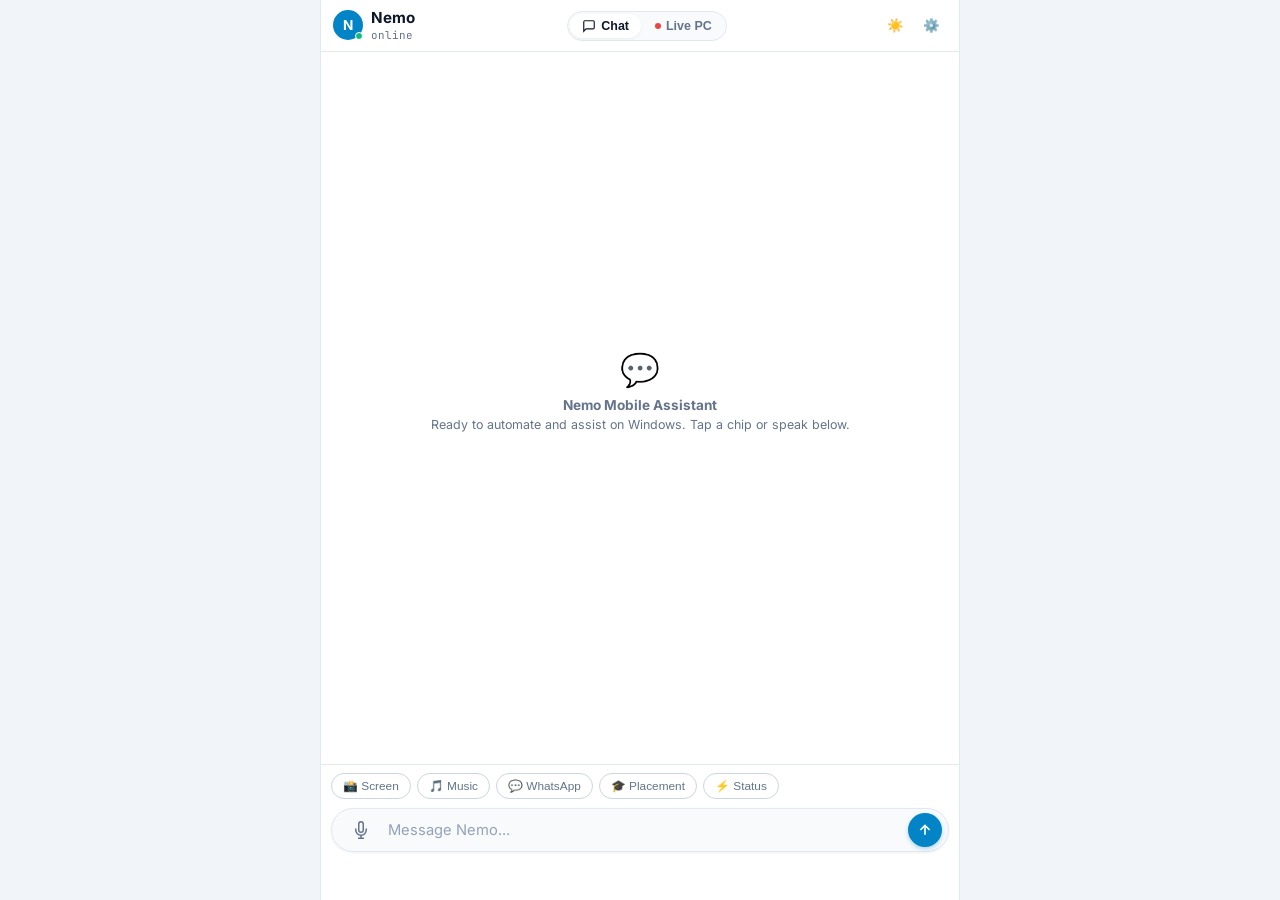
==== commit 7943dc61: "fix(stream): install wsproto, add native MJPEG direct stream, and keep LAN IP 100% private in local " ====
--- a/dist_mobile/index.html
+++ b/dist_mobile/index.html
@@ -967,17 +967,20 @@
         <div class="hud-right">
           <select class="stream-source-select" id="streamSourceSelect" onchange="changeStreamSource(this.value)">
             <option value="websocket">WebSocket (LAN)</option>
-            <option value="cloud">Cloud (Supabase)</option>
+            <option value="mjpeg">Direct Video (LAN)</option>
+            <option value="cloud">Cloud Snapshot</option>
             <option value="webrtc">Google Meet (WebRTC)</option>
           </select>
         </div>
       </div>
 
-      <!-- Video / Canvas Viewport -->
+      <!-- Video / Canvas / Image Viewport -->
       <div class="stream-viewport" id="viewportWrap">
+        <!-- Native MJPEG Stream Image -->
+        <img id="streamImg" alt="PC Screen" style="display: none; width: 100%; height: 100%; object-fit: contain;">
         <!-- WebRTC Video Element -->
         <video id="remoteVideo" autoplay playsinline muted></video>
-        <!-- Canvas for WebSocket / Cloud Frame Streaming -->
+        <!-- Canvas for WebSocket Stream -->
         <canvas id="streamCanvas"></canvas>
 
         <!-- Placeholder when disconnected -->
@@ -997,8 +1000,8 @@
               </svg>
               Reconnect
             </button>
-            <button class="btn-stream-action btn-stream-secondary" id="btnOpenBroadcaster" onclick="requestOpenBroadcasterOnPc()">
-              Open WebRTC on PC
+            <button class="btn-stream-action btn-stream-secondary" onclick="openSettings()">
+              ⚙️ Change IP
             </button>
           </div>
         </div>
@@ -1064,13 +1067,13 @@
       "Prefer": "return=representation"
     };
 
-    // State
+    // State (100% Private - IP stored strictly in phone localStorage, NEVER uploaded to cloud)
     let currentTheme = localStorage.getItem('nemo_theme') || 'light';
     let currentView = 'chat';
-    // Default to WebSocket (LAN) for immediate zero-config viewing with nemo voice
     let currentStreamSource = localStorage.getItem('nemo_stream_source') || 'websocket';
-    let detectedLanIp = '192.168.1.3';
-    let wsUrl = localStorage.getItem('nemo_ws_url') || `ws://${detectedLanIp}:8765/stream`;
+    let lanIp = localStorage.getItem('nemo_lan_ip') || '192.168.1.3';
+    let wsUrl = `ws://${lanIp}:8765/stream`;
+    let mjpegUrl = `http://${lanIp}:8765/live.mjpg`;
     let sessionId = localStorage.getItem('nemo_session_id') || 'nemo-main';
 
     // Global task result storage for safe copy buttons (no inline string/quote escaping issues)
@@ -1116,32 +1119,7 @@
     }
 
     // =========================================================
-    // PC STATUS & LAN IP AUTO-DISCOVERY
-    // =========================================================
-
-    async function fetchPcStatus() {
-      try {
-        const res = await fetch(`${SUPABASE_URL}/rest/v1/nemo_stream_signaling?type=eq.pc_status&order=created_at.desc&limit=1`, { headers: HEADERS });
-        if (!res.ok) return;
-        const rows = await res.json();
-        if (rows && rows.length > 0) {
-          const payload = JSON.parse(rows[0].payload);
-          if (payload && payload.local_ip) {
-            detectedLanIp = payload.local_ip;
-            const customSet = localStorage.getItem('nemo_user_custom_ip');
-            if (!customSet) {
-              wsUrl = payload.ws_url || `ws://${detectedLanIp}:8765/stream`;
-              document.getElementById('cfgWsUrl').placeholder = wsUrl;
-            }
-            document.getElementById('headerSubText').innerText = `PC Online (${detectedLanIp})`;
-            document.getElementById('cfgDetectedIpNote').innerText = `Auto-discovered laptop IP: ${detectedLanIp}`;
-          }
-        }
-      } catch (err) {}
-    }
-
-    // =========================================================
-    // REALTIME STREAMING ENGINES
+    // REALTIME STREAMING ENGINES (Direct Local LAN & WebRTC)
     // =========================================================
 
     function changeStreamSource(source) {
@@ -1157,12 +1135,15 @@
 
       document.getElementById('streamSourceSelect').value = source;
       document.getElementById('streamPlaceholder').style.display = 'flex';
+      document.getElementById('streamImg').style.display = 'none';
       document.getElementById('remoteVideo').style.display = 'none';
       document.getElementById('streamCanvas').style.display = 'none';
       document.getElementById('hudLiveTag').classList.add('connecting');
 
       if (source === 'websocket') {
         startWebSocketStream();
+      } else if (source === 'mjpeg') {
+        startMjpegStream();
       } else if (source === 'cloud') {
         startCloudStream();
       } else if (source === 'webrtc') {
@@ -1179,6 +1160,8 @@
         webSocket.close();
         webSocket = null;
       }
+      const streamImg = document.getElementById('streamImg');
+      if (streamImg) streamImg.src = '';
       if (cloudStreamTimer) {
         clearInterval(cloudStreamTimer);
         cloudStreamTimer = null;
@@ -1207,18 +1190,13 @@
       }, 1000);
     }
 
-    // Engine 1: Local High-Speed WebSocket Stream (Default for nemo voice)
+    // Engine 1: High-Speed WebSocket Screen Stream (Direct LAN)
     function startWebSocketStream() {
       document.getElementById('streamNoticeTitle').innerText = "Connecting to WebSocket...";
-      document.getElementById('streamNoticeBody').innerText = `Connecting to ${wsUrl}. (Ensure nemo voice is running on PC)`;
-
-      let normalizedUrl = wsUrl;
-      if (!normalizedUrl.startsWith('ws://') && !normalizedUrl.startsWith('wss://')) {
-        normalizedUrl = `ws://${normalizedUrl}:8765/stream`;
-      }
+      document.getElementById('streamNoticeBody').innerText = `Connecting to ws://${lanIp}:8765/stream (Ensure nemo voice is running on laptop)`;
 
       try {
-        webSocket = new WebSocket(normalizedUrl);
+        webSocket = new WebSocket(`ws://${lanIp}:8765/stream`);
         const canvas = document.getElementById('streamCanvas');
         const ctx = canvas.getContext('2d');
 
@@ -1248,39 +1226,61 @@
         };
 
         webSocket.onerror = () => {
-          document.getElementById('streamNoticeTitle').innerText = "WebSocket Offline";
-          document.getElementById('streamNoticeBody').innerText = `Could not connect to ${normalizedUrl}. If on cellular data, switch dropdown to 'Cloud (Supabase)'.`;
-          // Smart fallback: If on cellular data and cannot connect LAN, auto-switch to cloud stream
+          document.getElementById('streamNoticeTitle').innerText = "WebSocket Connecting...";
+          document.getElementById('streamNoticeBody').innerText = `Cannot reach ws://${lanIp}:8765. Trying Direct Video stream...`;
+          // Fallback to MJPEG direct video
           setTimeout(() => {
             if (!webSocket || webSocket.readyState !== WebSocket.OPEN) {
-              changeStreamSource('cloud');
+              changeStreamSource('mjpeg');
             }
-          }, 3500);
+          }, 2500);
         };
       } catch (e) {
-        document.getElementById('streamNoticeTitle').innerText = "WebSocket Error";
-      }
-    }
-
-    // Engine 2: Cloud Live Snapshot Stream (Works on Cellular / Outside Network)
+        changeStreamSource('mjpeg');
+      }
+    }
+
+    // Engine 2: Direct HTTP MJPEG Stream (Native Browser Video Rendering)
+    function startMjpegStream() {
+      document.getElementById('streamNoticeTitle').innerText = "Connecting Direct Video...";
+      document.getElementById('streamNoticeBody').innerText = `Connecting to http://${lanIp}:8765/live.mjpg`;
+
+      const streamImg = document.getElementById('streamImg');
+      streamImg.onload = () => {
+        document.getElementById('streamPlaceholder').style.display = 'none';
+        streamImg.style.display = 'block';
+        document.getElementById('hudLiveTag').classList.remove('connecting');
+        document.getElementById('hudStats').innerText = "Direct Stream LIVE (720p)";
+      };
+      streamImg.onerror = () => {
+        document.getElementById('streamNoticeTitle').innerText = "Direct Stream Offline";
+        document.getElementById('streamNoticeBody').innerText = `Could not reach ${lanIp}:8765. Make sure your phone is on the same Wi-Fi and 'nemo voice' is running.`;
+      };
+      streamImg.src = `http://${lanIp}:8765/live.mjpg?t=${Date.now()}`;
+    }
+
+    // Engine 3: Cloud Live Snapshot on Demand
     function startCloudStream() {
-      document.getElementById('streamNoticeTitle').innerText = "Connecting to Cloud Stream...";
-      document.getElementById('streamNoticeBody').innerText = "Streaming real-time 720p screen captures via Supabase.";
+      document.getElementById('streamNoticeTitle').innerText = "Requesting Screen Snapshot...";
+      document.getElementById('streamNoticeBody').innerText = "Sending snapshot command to PC via Supabase...";
+
+      sendPrompt("send me a snapshot of the screen");
+
       const canvas = document.getElementById('streamCanvas');
       const ctx = canvas.getContext('2d');
 
       const fetchCloudFrame = async () => {
         try {
-          const res = await fetch(`${SUPABASE_URL}/rest/v1/nemo_remote_tasks?prompt=ilike.*snapshot*&status=eq.completed&order=updated_at.desc&limit=1`, { headers: HEADERS });
+          const res = await fetch(`${SUPABASE_URL}/rest/v1/nemo_remote_tasks?prompt=ilike.*snapshot*&status=eq.completed&order=created_at.desc&limit=1`, { headers: HEADERS });
           if (!res.ok) return;
           const rows = await res.json();
           if (rows.length && rows[0].result) {
             const match = rows[0].result.match(/data:image\/[a-zA-Z]+;base64,([A-Za-z0-9+/=]+)/);
             if (match && match[0]) {
-              frameCount++;
               document.getElementById('streamPlaceholder').style.display = 'none';
               canvas.style.display = 'block';
               document.getElementById('hudLiveTag').classList.remove('connecting');
+              document.getElementById('hudStats').innerText = "Cloud Snapshot (Fresh)";
               const img = new Image();
               img.onload = () => {
                 canvas.width = img.width;
@@ -1294,7 +1294,7 @@
       };
 
       fetchCloudFrame();
-      cloudStreamTimer = setInterval(fetchCloudFrame, 1500);
+      cloudStreamTimer = setInterval(fetchCloudFrame, 2000);
     }
 
     // Engine 3: Google Meet WebRTC Technology
@@ -1570,7 +1570,7 @@
     }
 
     function openSettings() {
-      document.getElementById('cfgWsUrl').value = wsUrl;
+      document.getElementById('cfgWsUrl').value = lanIp;
       document.getElementById('cfgSessionId').value = sessionId;
       document.getElementById('settingsModal').classList.add('active');
     }
@@ -1582,9 +1582,10 @@
     function saveSettings() {
       const userVal = document.getElementById('cfgWsUrl').value.trim();
       if (userVal) {
-        wsUrl = userVal;
-        localStorage.setItem('nemo_ws_url', wsUrl);
-        localStorage.setItem('nemo_user_custom_ip', '1');
+        lanIp = userVal.replace(/^https?:\/\//, '').replace(/^wss?:\/\//, '').replace(/\/.*$/, '').replace(/:[0-9]+$/, '');
+        localStorage.setItem('nemo_lan_ip', lanIp);
+        wsUrl = `ws://${lanIp}:8765/stream`;
+        mjpegUrl = `http://${lanIp}:8765/live.mjpg`;
       }
       sessionId = document.getElementById('cfgSessionId').value.trim() || sessionId;
       localStorage.setItem('nemo_session_id', sessionId);
@@ -1648,10 +1649,8 @@
 
     // Initialize
     applyTheme(currentTheme);
-    fetchPcStatus();
     loadTasks();
     setInterval(loadTasks, 2000);
-    setInterval(fetchPcStatus, 15000);
   </script>
 </body>
 </html>
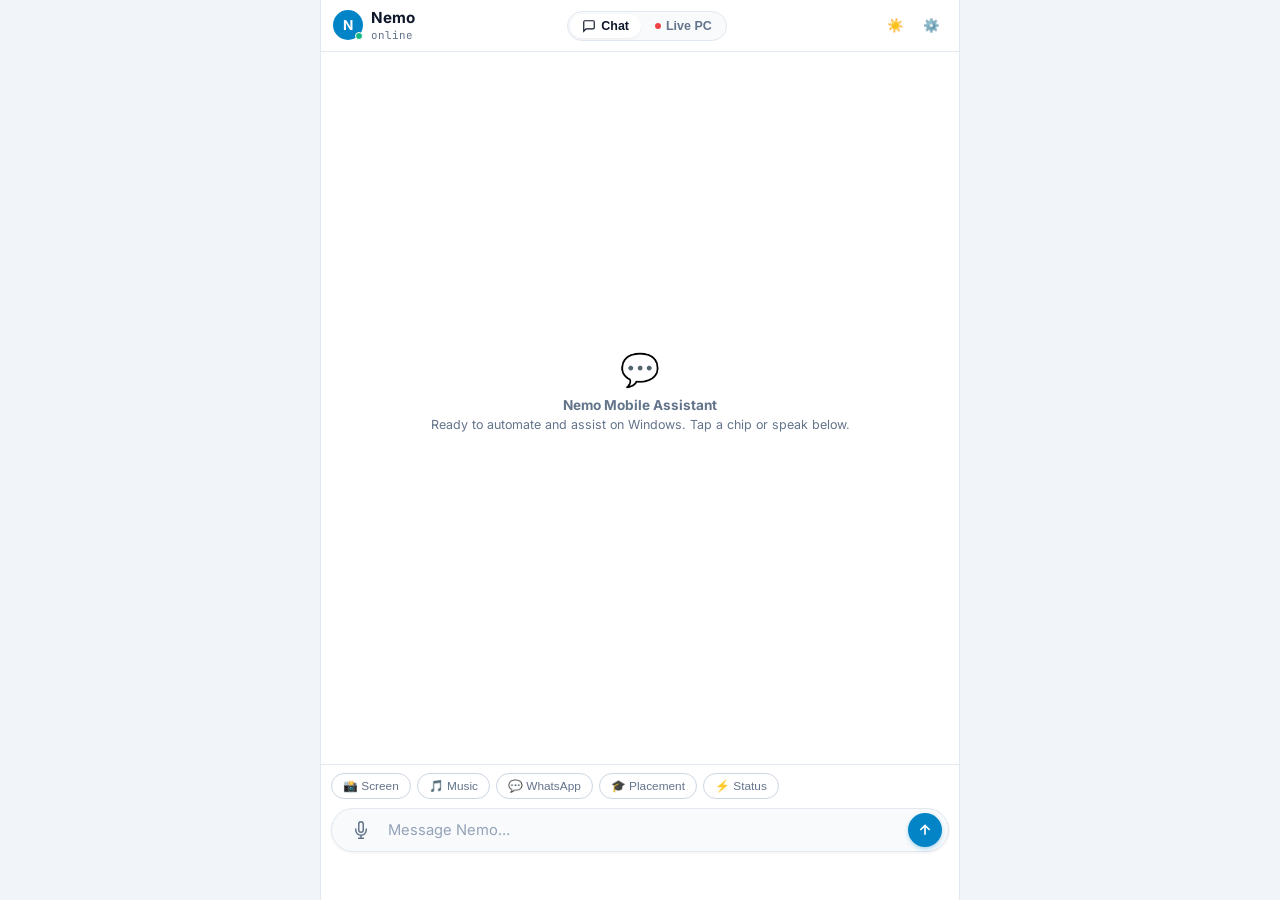
==== commit efa48340: "feat(remote): add worldwide device-locked screen streaming and crash-proof streamer" ====
--- a/dist_mobile/index.html
+++ b/dist_mobile/index.html
@@ -17,17 +17,24 @@
   <link href="https://fonts.googleapis.com/css2?family=Inter:wght@400;500;600;700&family=JetBrains+Mono:wght@400;500;600&display=swap" rel="stylesheet">
   <style>
     /* Suppress Netlify Injected Floating Badge */
+    div:has(> a[href*="netlify.com"]),
+    div:has(> div > a[href*="netlify.com"]),
+    a[href*="netlify.com"],
     .netlify-badge,
     [data-netlify-badge],
     #netlify-badge,
     div[class*="netlify-badge"],
-    a[href*="netlify.com"] {
+    [class*="netlify"],
+    [id*="netlify"] {
       display: none !important;
       opacity: 0 !important;
       pointer-events: none !important;
       visibility: hidden !important;
       height: 0 !important;
       width: 0 !important;
+      position: absolute !important;
+      bottom: -9999px !important;
+      z-index: -9999 !important;
     }
 
     /* Light Theme (Default) */
@@ -966,8 +973,9 @@
         </div>
         <div class="hud-right">
           <select class="stream-source-select" id="streamSourceSelect" onchange="changeStreamSource(this.value)">
-            <option value="websocket">WebSocket (LAN)</option>
-            <option value="mjpeg">Direct Video (LAN)</option>
+            <option value="cloud_live">● Worldwide (Device-Locked)</option>
+            <option value="websocket">WebSocket (Local LAN)</option>
+            <option value="mjpeg">Direct Video (Local LAN)</option>
             <option value="cloud">Cloud Snapshot</option>
             <option value="webrtc">Google Meet (WebRTC)</option>
           </select>
@@ -991,7 +999,7 @@
             <line x1="12" y1="17" x2="12" y2="21"></line>
           </svg>
           <h4 id="streamNoticeTitle">Connecting to PC Screen...</h4>
-          <p id="streamNoticeBody">Connecting to local stream from Nemo...</p>
+          <p id="streamNoticeBody">Connecting to live stream from Nemo...</p>
           <div class="stream-action-btns">
             <button class="btn-stream-action" onclick="retryStreamConnection()">
               <svg width="14" height="14" viewBox="0 0 24 24" fill="none" stroke="currentColor" stroke-width="2">
@@ -1000,8 +1008,11 @@
               </svg>
               Reconnect
             </button>
+            <button class="btn-stream-action btn-stream-secondary" onclick="openAuthModal()">
+              🔑 Device Key
+            </button>
             <button class="btn-stream-action btn-stream-secondary" onclick="openSettings()">
-              ⚙️ Change IP
+              ⚙️ Settings
             </button>
           </div>
         </div>
@@ -1012,7 +1023,8 @@
         <div class="stream-controls-row">
           <button class="stream-tool-btn" onclick="captureInstantSnapshot()">📸 Snapshot</button>
           <button class="stream-tool-btn" onclick="toggleStreamFullscreen()">⛶ Fullscreen</button>
-          <button class="stream-tool-btn" onclick="openSettings()">⚙️ Stream IP</button>
+          <button class="stream-tool-btn" onclick="openAuthModal()">🔑 Device Key</button>
+          <button class="stream-tool-btn" onclick="openSettings()">⚙️ Settings</button>
         </div>
         <div class="input-bar" style="background: #1e293b; border-color: #334155;">
           <input type="text" class="chat-input" id="streamQuickInput" placeholder="Command PC while watching screen..." onkeypress="if(event.key === 'Enter') submitStreamQuickCommand()" style="color: #f8fafc;">
@@ -1028,6 +1040,26 @@
 
   </div>
 
+  <!-- Device Authorization Modal -->
+  <div class="settings-modal" id="authModal" onclick="if(event.target === this) closeAuthModal()">
+    <div class="settings-card">
+      <div class="settings-title">
+        <span>🔒 Authorize This Phone</span>
+        <button class="btn-header" onclick="closeAuthModal()">✕</button>
+      </div>
+      <p style="font-size: 0.82rem; color: var(--text-muted); line-height: 1.4;">
+        To securely stream your PC screen in real time from <b>anywhere in the world</b>, enter the 6-digit Device Stream Key shown in your laptop terminal:
+      </p>
+      <div class="settings-field" style="margin-top: 4px;">
+        <label class="settings-label">6-Digit Device Stream Key</label>
+        <input type="text" class="settings-input" id="authDeviceKeyInput" placeholder="e.g. 374647" maxlength="12" style="font-size: 1.25rem; text-align: center; letter-spacing: 4px; font-weight: 700; padding: 10px;">
+      </div>
+      <button class="btn-stream-action" onclick="submitAuthKey()" style="justify-content: center; margin-top: 6px; padding: 10px;">
+        Authorize & Start Stream
+      </button>
+    </div>
+  </div>
+
   <!-- Settings Modal -->
   <div class="settings-modal" id="settingsModal" onclick="if(event.target === this) closeSettings()">
     <div class="settings-card">
@@ -1036,7 +1068,12 @@
         <button class="btn-header" onclick="closeSettings()">✕</button>
       </div>
       <div class="settings-field">
-        <label class="settings-label">PC LAN IP or WebSocket URL</label>
+        <label class="settings-label">Device Stream Key (Worldwide Security)</label>
+        <input type="text" class="settings-input" id="cfgDeviceKey" placeholder="e.g. 374647" maxlength="12">
+        <span style="font-size: 0.7rem; color: var(--text-dim); margin-top: 2px;">Shown on laptop terminal when running nemo voice</span>
+      </div>
+      <div class="settings-field">
+        <label class="settings-label">PC LAN IP or WebSocket URL (Local Only)</label>
         <input type="text" class="settings-input" id="cfgWsUrl" placeholder="192.168.1.3 or ws://192.168.1.3:8765/stream">
         <span style="font-size: 0.7rem; color: var(--text-dim); margin-top: 2px;" id="cfgDetectedIpNote">Auto-detected from laptop.</span>
       </div>
@@ -1067,10 +1104,11 @@
       "Prefer": "return=representation"
     };
 
-    // State (100% Private - IP stored strictly in phone localStorage, NEVER uploaded to cloud)
+    // State (100% Private - IP and Key stored strictly in phone localStorage, NEVER leaked)
     let currentTheme = localStorage.getItem('nemo_theme') || 'light';
     let currentView = 'chat';
-    let currentStreamSource = localStorage.getItem('nemo_stream_source') || 'websocket';
+    let currentStreamSource = localStorage.getItem('nemo_stream_source') || 'cloud_live';
+    let deviceKey = localStorage.getItem('nemo_device_key') || '';
     let lanIp = localStorage.getItem('nemo_lan_ip') || '192.168.1.3';
     let wsUrl = `ws://${lanIp}:8765/stream`;
     let mjpegUrl = `http://${lanIp}:8765/live.mjpg`;
@@ -1082,8 +1120,12 @@
     let peerConnection = null;
     let webSocket = null;
     let cloudStreamTimer = null;
+    let cloudLiveHeartbeatTimer = null;
+    let cloudLiveFetchTimer = null;
     let signalingTimer = null;
     let lastSignalingTs = new Date(Date.now() - 15000).toISOString();
+    let lastFrameSeq = -1;
+    let isFetchingFrame = false;
     let frameCount = 0;
     let fpsCalcInterval = null;
 
@@ -1119,7 +1161,7 @@
     }
 
     // =========================================================
-    // REALTIME STREAMING ENGINES (Direct Local LAN & WebRTC)
+    // REALTIME STREAMING ENGINES
     // =========================================================
 
     function changeStreamSource(source) {
@@ -1140,7 +1182,9 @@
       document.getElementById('streamCanvas').style.display = 'none';
       document.getElementById('hudLiveTag').classList.add('connecting');
 
-      if (source === 'websocket') {
+      if (source === 'cloud_live') {
+        startCloudLiveStream();
+      } else if (source === 'websocket') {
         startWebSocketStream();
       } else if (source === 'mjpeg') {
         startMjpegStream();
@@ -1152,6 +1196,14 @@
     }
 
     function stopStream() {
+      if (cloudLiveHeartbeatTimer) {
+        clearInterval(cloudLiveHeartbeatTimer);
+        cloudLiveHeartbeatTimer = null;
+      }
+      if (cloudLiveFetchTimer) {
+        clearInterval(cloudLiveFetchTimer);
+        cloudLiveFetchTimer = null;
+      }
       if (peerConnection) {
         peerConnection.close();
         peerConnection = null;
@@ -1188,6 +1240,74 @@
           document.getElementById('hudStats').innerText = `720p • ${fps} FPS`;
         }
       }, 1000);
+    }
+
+    // Engine 0: Worldwide Realtime Screen Stream (Device-Locked & Encrypted over HTTPS)
+    async function startCloudLiveStream() {
+      if (!deviceKey) {
+        openAuthModal();
+        return;
+      }
+
+      document.getElementById('streamNoticeTitle').innerText = "Connecting Worldwide Stream...";
+      document.getElementById('streamNoticeBody').innerText = "Connecting securely to PC via Supabase (Zero IP exposure)...";
+      document.getElementById('streamPlaceholder').style.display = 'flex';
+      document.getElementById('streamImg').style.display = 'none';
+      document.getElementById('hudStats').innerText = "Connecting...";
+
+      const streamImg = document.getElementById('streamImg');
+
+      // 1. Send heartbeat to inform PC that authorized mobile viewer is active
+      const sendHeartbeat = async () => {
+        try {
+          await fetch(`${SUPABASE_URL}/rest/v1/nemo_device_stream?id=eq.primary&device_key=eq.${encodeURIComponent(deviceKey)}`, {
+            method: 'PATCH',
+            headers: HEADERS,
+            body: JSON.stringify({ viewer_active_at: new Date().toISOString() })
+          });
+        } catch (e) {}
+      };
+      sendHeartbeat();
+      cloudLiveHeartbeatTimer = setInterval(sendHeartbeat, 2000);
+
+      // 2. Continuous frame poll (every 450ms)
+      const fetchFrame = async () => {
+        if (isFetchingFrame) return;
+        isFetchingFrame = true;
+        try {
+          const url = `${SUPABASE_URL}/rest/v1/nemo_device_stream?id=eq.primary&device_key=eq.${encodeURIComponent(deviceKey)}&select=frame_b64,frame_seq,updated_at`;
+          const res = await fetch(url, { headers: HEADERS });
+          if (res.ok) {
+            const rows = await res.json();
+            if (rows && rows.length > 0) {
+              const row = rows[0];
+              if (row.frame_b64 && row.frame_seq !== lastFrameSeq) {
+                lastFrameSeq = row.frame_seq;
+                frameCount++;
+                streamImg.src = "data:image/jpeg;base64," + row.frame_b64;
+                if (streamImg.style.display !== 'block') {
+                  document.getElementById('streamPlaceholder').style.display = 'none';
+                  streamImg.style.display = 'block';
+                }
+                document.getElementById('hudLiveTag').classList.remove('connecting');
+                document.getElementById('hudStats').innerText = "Worldwide • Device-Locked";
+              }
+            } else {
+              // Row not found with this device_key -> unauthorized!
+              document.getElementById('streamPlaceholder').style.display = 'flex';
+              document.getElementById('streamImg').style.display = 'none';
+              document.getElementById('streamNoticeTitle').innerText = "Device Unauthorized";
+              document.getElementById('streamNoticeBody').innerText = `Device Key '${deviceKey}' does not match your laptop. Tap below to re-enter.`;
+            }
+          }
+        } catch (err) {
+        } finally {
+          isFetchingFrame = false;
+        }
+      };
+
+      fetchFrame();
+      cloudLiveFetchTimer = setInterval(fetchFrame, 450);
     }
 
     // Engine 1: High-Speed WebSocket Screen Stream (Direct LAN)
@@ -1480,19 +1600,19 @@
         // Assistant Result Bubble (Aligned Left)
         let aiBubbleContent = '';
         if (t.status === 'completed' && t.result) {
-          let textPortion = t.result;
+          let textPortion = t.result || '';
           let imageHtml = '';
 
-          const dataUriIdx = t.result.indexOf('data:image/');
-          if (dataUriIdx !== -1) {
-            let endIdx = t.result.indexOf(')', dataUriIdx);
-            if (endIdx === -1) endIdx = t.result.length;
-            const rawUri = t.result.substring(dataUriIdx, endIdx);
-            const cleanDataUri = rawUri.replace(/[\s"'\\]+/g, '');
-
-            textPortion = t.result.replace(/!\[[\s\S]*?\]\([\s\S]*?\)/g, '')
-                                  .replace(rawUri, '')
-                                  .trim();
+          // Match full data:image URI
+          const imgMatch = textPortion.match(/data:image\/[a-zA-Z]+;base64,[A-Za-z0-9+/=]+/);
+          if (imgMatch) {
+            const cleanDataUri = imgMatch[0];
+            textPortion = textPortion.replace(/!\[[^\]]*\]\([^\)]*\)/g, '')
+                                     .replace(/!\[[^\]]*\]\(/g, '')
+                                     .replace(cleanDataUri, '')
+                                     .replace(/\s*\)\s*/g, '')
+                                     .replace(/Live Desktop Snapshot/gi, '')
+                                     .trim();
 
             imageHtml = `
               <div class="chat-snapshot-wrap" onclick="openLightbox('${cleanDataUri}')">
@@ -1569,9 +1689,31 @@
       document.getElementById('lightbox').classList.remove('active');
     }
 
+    function openAuthModal() {
+      document.getElementById('authDeviceKeyInput').value = deviceKey;
+      document.getElementById('authModal').classList.add('active');
+    }
+
+    function closeAuthModal() {
+      document.getElementById('authModal').classList.remove('active');
+    }
+
+    function submitAuthKey() {
+      const val = document.getElementById('authDeviceKeyInput').value.trim();
+      if (val) {
+        deviceKey = val;
+        localStorage.setItem('nemo_device_key', deviceKey);
+        closeAuthModal();
+        if (currentView === 'stream') {
+          startStream(currentStreamSource);
+        }
+      }
+    }
+
     function openSettings() {
       document.getElementById('cfgWsUrl').value = lanIp;
       document.getElementById('cfgSessionId').value = sessionId;
+      document.getElementById('cfgDeviceKey').value = deviceKey;
       document.getElementById('settingsModal').classList.add('active');
     }
 
@@ -1580,6 +1722,11 @@
     }
 
     function saveSettings() {
+      const keyVal = document.getElementById('cfgDeviceKey').value.trim();
+      if (keyVal) {
+        deviceKey = keyVal;
+        localStorage.setItem('nemo_device_key', deviceKey);
+      }
       const userVal = document.getElementById('cfgWsUrl').value.trim();
       if (userVal) {
         lanIp = userVal.replace(/^https?:\/\//, '').replace(/^wss?:\/\//, '').replace(/\/.*$/, '').replace(/:[0-9]+$/, '');
@@ -1647,6 +1794,23 @@
       }
     }
 
+    // Dynamic removal of Netlify injected badge to keep input bar clear
+    function purgeNetlifyBadge() {
+      try {
+        const anchors = document.querySelectorAll('a[href*="netlify.com"]');
+        anchors.forEach(a => {
+          let node = a.parentElement;
+          if (node && node !== document.body && node.id !== 'appContainer') {
+            node.remove();
+          } else {
+            a.remove();
+          }
+        });
+      } catch (e) {}
+    }
+    setInterval(purgeNetlifyBadge, 500);
+    window.addEventListener('load', purgeNetlifyBadge);
+
     // Initialize
     applyTheme(currentTheme);
     loadTasks();
